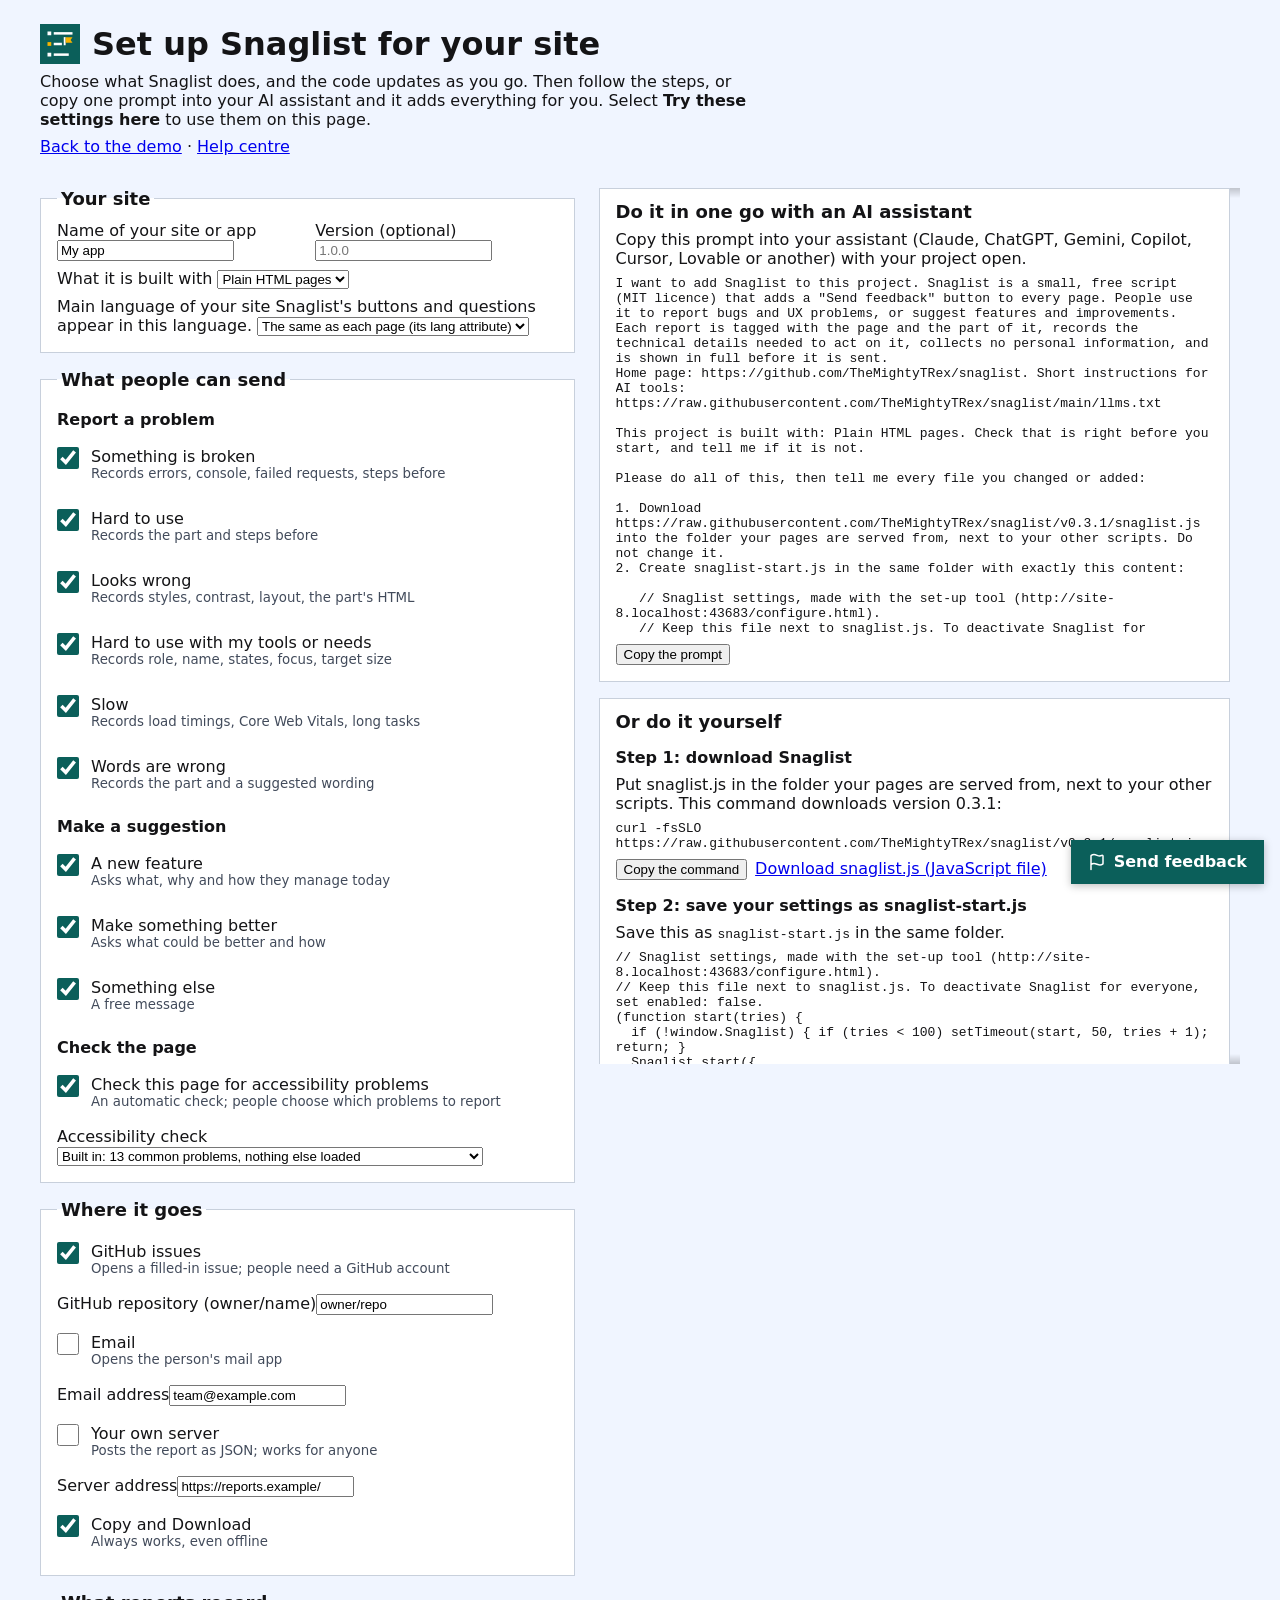
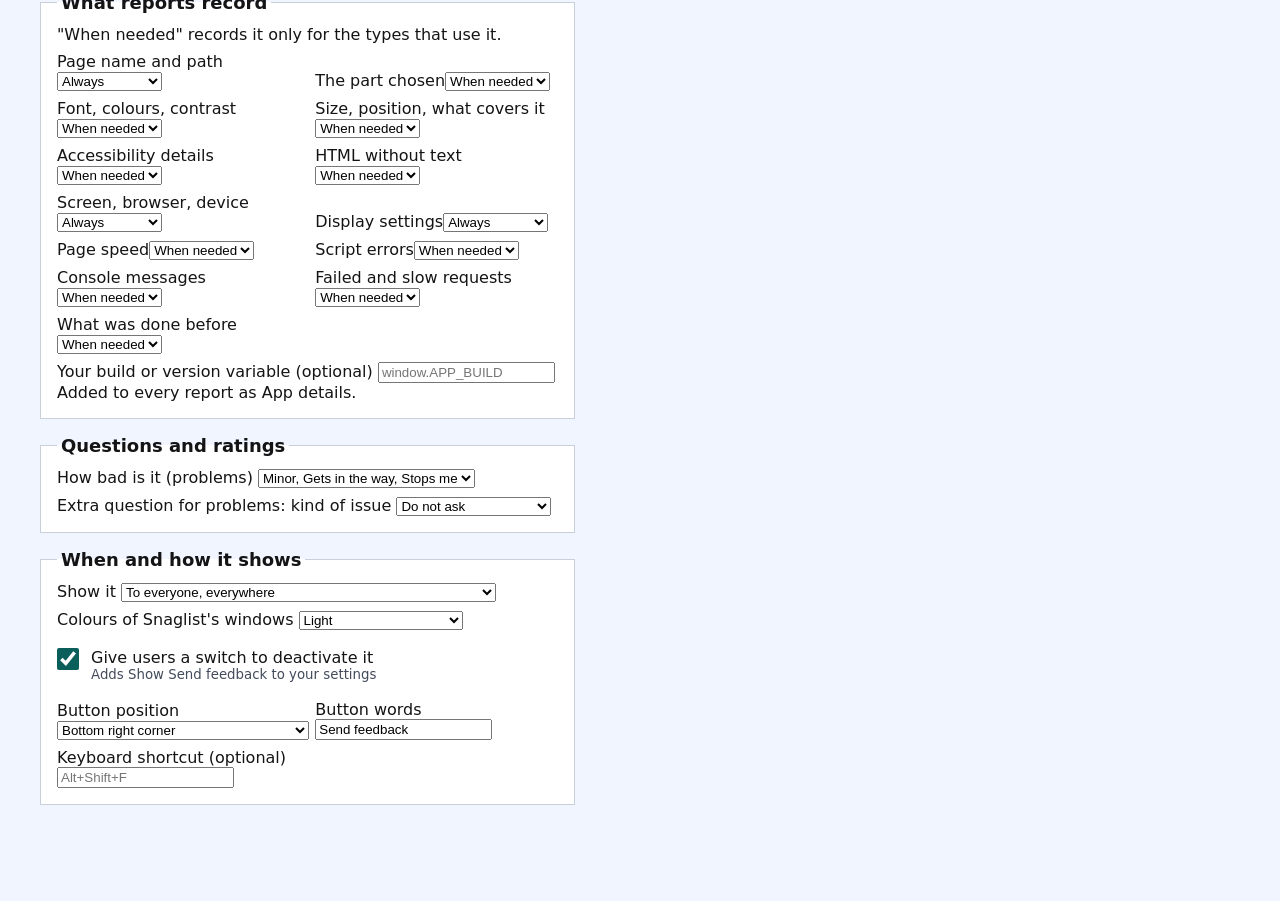
==== configure.html @ 5f6512cd "Security check: 13 fixes, each with a test, and the scanners in one script The first full security c" ====
<!doctype html>
<html lang="en-GB" data-theme="light">
<head>
<meta charset="utf-8">
<meta name="viewport" content="width=device-width, initial-scale=1">
<link rel="icon" href="favicon.svg" type="image/svg+xml">
<title>Snaglist: set-up tool</title>
<meta name="description" content="Choose what Snaglist does on your site, then copy the code, where to put it, or one prompt for your AI assistant.">
<link rel="stylesheet" href="https://themightytrex.github.io/design-system/tokens.css">
<link rel="stylesheet" href="https://themightytrex.github.io/design-system/components.css">
<style>
  .field-error[hidden] { display: none; }
  /* Scroll bars as in the design system: thin, square, visible whenever there is more to scroll. */
  :root { scrollbar-color: var(--color-scrollbar, var(--color-border, #7d879a)) transparent; }
  :where(*) { scrollbar-width: thin; }
  @supports not (scrollbar-color: auto) {
    ::-webkit-scrollbar { width: 10px; height: 10px; }
    ::-webkit-scrollbar-track { background: transparent; }
    ::-webkit-scrollbar-thumb { border: 2px solid transparent; border-radius: 0; background: var(--color-border, #7d879a) padding-box; }
  }
  .scroll-hint { scrollbar-gutter: stable;
    background: linear-gradient(var(--color-bg, #f0f5ff) 30%, transparent) center top / 100% 24px no-repeat local,
      linear-gradient(transparent, var(--color-bg, #f0f5ff) 70%) center bottom / 100% 24px no-repeat local,
      linear-gradient(rgb(0 0 0 / .2), transparent) center top / 100% 10px no-repeat scroll,
      linear-gradient(transparent, rgb(0 0 0 / .2)) center bottom / 100% 10px no-repeat scroll; }
  body { margin: 0; background: var(--color-bg, #f0f5ff); color: var(--color-text, #141416); font-family: var(--font, system-ui, sans-serif); }
  .wrap { max-width: 1200px; margin: 0 auto; padding: 24px 16px 96px; display: grid; gap: 24px; }
  .intro h1 { margin: 0 0 8px; }
  .intro p { margin: 0 0 8px; max-width: 72ch; }
  .cols { display: grid; gap: 24px; grid-template-columns: minmax(0, 5fr) minmax(0, 6fr); align-items: start; }
  @media (max-width: 960px) { .cols { grid-template-columns: minmax(0, 1fr); } }
  .choices { display: grid; gap: 16px; }
  .choices fieldset { border: 1px solid var(--color-divider, #c8d0dc); background: var(--color-surface, #fff); padding: 12px 16px 16px; margin: 0; display: grid; gap: 8px; }
  .choices legend { font-weight: 600; font-size: 1.125rem; padding: 0 4px; }
  .choices .sub { font-weight: 600; margin: 8px 0 0; }
  .check { display: flex; gap: 12px; align-items: flex-start; min-height: 44px; padding-top: 10px; }
  .check input { width: 22px; height: 22px; margin: 0; flex: none; accent-color: var(--color-accent, #0b5f5a); }
  .check span small { display: block; color: var(--color-text-muted, #424b5b); }
  .grid2 { display: grid; gap: 8px 16px; grid-template-columns: repeat(auto-fill, minmax(220px, 1fr)); align-items: end; }
  .output { position: sticky; top: 16px; display: grid; gap: 16px; max-height: calc(100vh - 32px); overflow: auto; padding-bottom: 8px; }
  .output section { border: 1px solid var(--color-divider, #c8d0dc); background: var(--color-surface, #fff); padding: 12px 16px 16px; display: grid; gap: 8px; }
  .output h2 { margin: 0; font-size: 1.125rem; }
  .output p { margin: 0; }
  .output pre { margin: 0; white-space: pre-wrap; overflow-wrap: anywhere; max-height: 360px; overflow: auto; font-size: .8125rem; }
  .row-actions { display: flex; flex-wrap: wrap; gap: 8px; }
</style>
</head>
<body>
<div class="wrap">
  <header class="intro">
    <h1 style="display:flex;align-items:center;gap:12px"><img src="docs/images/logo.svg" alt="" width="40" height="40">Set up Snaglist for your site</h1>
    <p>Choose what Snaglist does, and the code updates as you go. Then follow the steps, or copy one prompt into your
      AI assistant and it adds everything for you. Select <strong>Try these settings here</strong> to use them on this page.</p>
    <p><a href="index.html">Back to the demo</a> · <a href="https://github.com/TheMightyTRex/snaglist/blob/main/docs/README.md">Help centre</a></p>
  </header>

  <main class="cols" id="main">
    <form class="choices" id="choices" onsubmit="event.preventDefault()">
      <fieldset>
        <legend>Your site</legend>
        <div class="grid2">
          <div class="field"><label for="c-app">Name of your site or app</label><input class="input" id="c-app" value="My app"></div>
          <div class="field"><label for="c-version">Version (optional)</label><input class="input" id="c-version" placeholder="1.0.0"></div>
        </div>
        <div class="field"><label for="c-platform">What it is built with</label>
          <select class="select" id="c-platform">
            <option value="html">Plain HTML pages</option>
            <option value="wordpress">WordPress</option>
            <option value="react">React with Vite</option>
            <option value="next">Next.js</option>
            <option value="vue">Vue with Vite</option>
            <option value="svelte">SvelteKit</option>
            <option value="astro">Astro</option>
            <option value="other">Something else</option>
          </select></div>
        <div class="field"><label for="c-lang">Main language of your site</label>
          <span class="hint" id="c-lang-hint">Snaglist's buttons and questions appear in this language.</span>
          <select class="select" id="c-lang" aria-describedby="c-lang-hint">
            <option value="auto">The same as each page (its lang attribute)</option>
            <option value="en-GB">English (UK)</option>
            <option value="en-US">English (US)</option>
            <option value="es">Spanish</option>
            <option value="fr">French</option>
            <option value="de">German</option>
            <option value="it">Italian</option>
            <option value="pt">Portuguese</option>
            <option value="nl">Dutch</option>
            <option value="pl">Polish</option>
            <option value="sv">Swedish</option>
            <option value="ar">Arabic</option>
            <option value="hi">Hindi</option>
            <option value="ja">Japanese</option>
            <option value="zh">Chinese</option>
            <option value="other">Another language</option>
          </select></div>
        <div class="field" id="c-lang-other-field" hidden><label for="c-lang-other">Language code, for example "cy" for Welsh</label><input class="input" id="c-lang-other" aria-describedby="c-lang-other-error"><span class="field-error" id="c-lang-other-error" hidden>Not a language code: use letters and hyphens only, such as cy or pt-BR. It is left out until it is right.</span></div>
      </fieldset>

      <fieldset id="c-types">
        <legend>What people can send</legend>
        <p class="sub">Report a problem</p>
        <label class="check"><input type="checkbox" value="bug" checked><span>Something is broken <small>Records errors, console, failed requests, steps before</small></span></label>
        <label class="check"><input type="checkbox" value="ux" checked><span>Hard to use <small>Records the part and steps before</small></span></label>
        <label class="check"><input type="checkbox" value="visual" checked><span>Looks wrong <small>Records styles, contrast, layout, the part's HTML</small></span></label>
        <label class="check"><input type="checkbox" value="accessibility" checked><span>Hard to use with my tools or needs <small>Records role, name, states, focus, target size</small></span></label>
        <label class="check"><input type="checkbox" value="performance" checked><span>Slow <small>Records load timings, Core Web Vitals, long tasks</small></span></label>
        <label class="check"><input type="checkbox" value="content" checked><span>Words are wrong <small>Records the part and a suggested wording</small></span></label>
        <p class="sub">Make a suggestion</p>
        <label class="check"><input type="checkbox" value="feature" checked><span>A new feature <small>Asks what, why and how they manage today</small></span></label>
        <label class="check"><input type="checkbox" value="idea" checked><span>Make something better <small>Asks what could be better and how</small></span></label>
        <label class="check"><input type="checkbox" value="other" checked><span>Something else <small>A free message</small></span></label>
        <p class="sub">Check the page</p>
        <label class="check"><input type="checkbox" value="check" checked><span>Check this page for accessibility problems <small>An automatic check; people choose which problems to report</small></span></label>
        <div class="field"><label for="c-engine">Accessibility check</label>
          <select class="select" id="c-engine"><option value="built-in">Built in: 13 common problems, nothing else loaded</option><option value="axe">axe-core: about 90 rules, loaded from jsDelivr when someone runs it</option></select></div>
      </fieldset>

      <fieldset>
        <legend>Where it goes</legend>
        <label class="check"><input type="checkbox" id="c-gh" checked><span>GitHub issues <small>Opens a filled-in issue; people need a GitHub account</small></span></label>
        <div class="field"><label for="c-repo">GitHub repository (owner/name)</label><input class="input" id="c-repo" value="owner/repo" aria-describedby="c-repo-error"><span class="field-error" id="c-repo-error" hidden>Not a repository name: use owner/name, with letters, numbers, dots, hyphens and underscores only. It is left out until it is right.</span></div>
        <label class="check"><input type="checkbox" id="c-mail"><span>Email <small>Opens the person's mail app</small></span></label>
        <div class="field"><label for="c-to">Email address</label><input class="input" id="c-to" type="email" value="team@example.com"></div>
        <label class="check"><input type="checkbox" id="c-ep"><span>Your own server <small>Posts the report as JSON; works for anyone</small></span></label>
        <div class="field"><label for="c-url">Server address</label><input class="input" id="c-url" value="https://reports.example/"></div>
        <label class="check"><input type="checkbox" id="c-copy" checked><span>Copy and Download <small>Always works, even offline</small></span></label>
      </fieldset>

      <fieldset id="c-collect">
        <legend>What reports record</legend>
        <p class="muted small" style="margin:0">"When needed" records it only for the types that use it.</p>
        <div class="grid2" id="c-collect-grid"></div>
        <div class="field"><label for="c-context">Your build or version variable (optional)</label>
          <input class="input" id="c-context" placeholder="window.APP_BUILD" aria-describedby="c-context-hint c-context-error"><span class="hint" id="c-context-hint">Added to every report as App details.</span><span class="field-error" id="c-context-error" hidden>Use the name of a value only, such as window.APP_BUILD: letters, numbers and dots. It is left out until it is right.</span></div>
      </fieldset>

      <fieldset>
        <legend>Questions and ratings</legend>
        <div class="field"><label for="c-sev">How bad is it (problems)</label>
          <select class="select" id="c-sev"><option value="three">Minor, Gets in the way, Stops me</option><option value="nielsen">Nielsen 1 to 4</option></select></div>
        <div class="field"><label for="c-cat">Extra question for problems: kind of issue</label>
          <select class="select" id="c-cat"><option value="">Do not ask</option><option value="ux">Everyday UX</option><option value="heuristics">Nielsen's 10 heuristics</option><option value="wcag">WCAG principles</option></select></div>
      </fieldset>

      <fieldset>
        <legend>When and how it shows</legend>
        <div class="field"><label for="c-when">Show it</label>
          <select class="select" id="c-when">
            <option value="always">To everyone, everywhere</option>
            <option value="test">Only on test sites (address starts with staging., test. or dev.)</option>
            <option value="local">Only on my own computer (localhost)</option>
          </select></div>
        <div class="field"><label for="c-theme">Colours of Snaglist's windows</label>
          <select class="select" id="c-theme"><option value="light">Light</option><option value="dark">Dark</option><option value="auto">The same as the device</option></select></div>
        <label class="check"><input type="checkbox" id="c-switch" checked><span>Give users a switch to deactivate it <small>Adds Show Send feedback to your settings</small></span></label>
        <div class="grid2">
          <div class="field"><label for="c-pos">Button position</label>
            <select class="select" id="c-pos"><option value="bottom-right">Bottom right corner</option><option value="bottom-left">Bottom left corner</option><option value="none">No button: I open it from my own menu</option></select></div>
          <div class="field"><label for="c-label">Button words</label><input class="input" id="c-label" value="Send feedback"></div>
          <div class="field"><label for="c-key">Keyboard shortcut (optional)</label><input class="input" id="c-key" placeholder="Alt+Shift+F"></div>
        </div>
      </fieldset>
    </form>

    <div class="output scroll-hint" role="region" aria-label="Your code and prompt" tabindex="0">
      <section>
        <h2>Do it in one go with an AI assistant</h2>
        <p>Copy this prompt into your assistant (Claude, ChatGPT, Gemini, Copilot, Cursor, Lovable or another) with your project open.</p>
        <pre class="code-block" id="o-prompt" tabindex="0"></pre>
        <div class="row-actions"><button class="btn btn--primary" type="button" data-copy="o-prompt">Copy the prompt</button></div>
      </section>
      <section>
        <h2>Or do it yourself</h2>
        <h3 style="margin:8px 0 0;font-size:1rem">Step 1: download Snaglist</h3>
        <p id="o-where-file"></p>
        <pre class="code-block" id="o-curl" tabindex="0"></pre>
        <div class="row-actions"><button class="btn" type="button" data-copy="o-curl">Copy the command</button>
          <a class="btn" href="snaglist.js" download>Download snaglist.js (JavaScript file)</a></div>
        <h3 style="margin:8px 0 0;font-size:1rem">Step 2: save your settings as snaglist-start.js</h3>
        <p>Save this as <code>snaglist-start.js</code> in the same folder.</p>
        <pre class="code-block" id="o-start" tabindex="0"></pre>
        <div class="row-actions"><button class="btn" type="button" data-copy="o-start">Copy the settings file</button>
          <button class="btn" type="button" id="o-save">Download snaglist-start.js (JavaScript file)</button></div>
        <h3 style="margin:8px 0 0;font-size:1rem">Step 3: load both on every page</h3>
        <p id="o-where-tag"></p>
        <pre class="code-block" id="o-tag" tabindex="0"></pre>
        <div class="row-actions"><button class="btn" type="button" data-copy="o-tag">Copy the code</button></div>
        <div id="o-switch-wrap">
          <h3 style="margin:8px 0 0;font-size:1rem">Step 4: add the switch for your users</h3>
          <p>Put this on your settings page, next to your display or accessibility settings.</p>
          <pre class="code-block" id="o-switch" tabindex="0"></pre>
          <div class="row-actions"><button class="btn" type="button" data-copy="o-switch">Copy the switch</button></div>
        </div>
        <div id="o-labels-wrap">
          <h3 style="margin:8px 0 0;font-size:1rem" id="o-labels-h">Step 5: make the GitHub labels</h3>
          <p>Run these once with the GitHub command-line tool, so GitHub can label each report.</p>
          <pre class="code-block" id="o-labels" tabindex="0"></pre>
          <div class="row-actions"><button class="btn" type="button" data-copy="o-labels">Copy the commands</button></div>
        </div>
        <p id="o-lang-note" hidden>Snaglist's own words are in English. To show them in your site's language, read
          <a href="https://github.com/TheMightyTRex/snaglist/blob/main/docs/topics/show-snaglist-in-your-language.md">Show Snaglist in your language</a>,
          or use the prompt, which asks your AI assistant to translate them.</p>
        <p>Finally, mark anything that shows personal details, such as a signed-in name, with <code>data-snag-private</code>,
          and name your main parts with <code>data-component</code>.</p>
      </section>
      <section>
        <h2>Try and share</h2>
        <div class="row-actions">
          <button class="btn btn--primary" type="button" id="o-try">Try these settings here</button>
          <button class="btn" type="button" id="o-share">Copy a link to these settings</button>
        </div>
        <p class="muted small" id="o-status" role="status"></p>
      </section>
    </div>
  </main>
</div>

<script src="snaglist.js"></script>
<script>
  const $ = (id) => document.getElementById(id);
  const VERSION = Snaglist.version;
  const PARTS = [["page", "Page name and path", "true"], ["element", "The part chosen", "auto"], ["styles", "Font, colours, contrast", "auto"],
    ["layout", "Size, position, what covers it", "auto"], ["a11y", "Accessibility details", "auto"], ["html", "HTML without text", "auto"],
    ["environment", "Screen, browser, device", "true"], ["display", "Display settings", "true"], ["performance", "Page speed", "auto"],
    ["errors", "Script errors", "auto"], ["console", "Console messages", "auto"], ["network", "Failed and slow requests", "auto"],
    ["trail", "What was done before", "auto"]];
  for (const [key, text, value] of PARTS) {
    const select = document.createElement("select");
    select.className = "select"; select.id = `c-p-${key}`; select.dataset.part = key;
    for (const [v, l] of [["true", "Always"], ["auto", "When needed"], ["false", "Never"]]) select.add(new Option(l, v, false, v === value));
    const field = document.createElement("div"); field.className = "field";
    const label = document.createElement("label"); label.htmlFor = select.id; label.textContent = text;
    field.append(label, select); $("c-collect-grid").append(field);
  }

  // Where the two files and the script tags go, for each kind of site.
  const PLATFORMS = {
    html: { folder: "the folder your pages are served from, next to your other scripts", src: "/", file: "every page, or the shared footer or template, immediately before </body>" },
    wordpress: { folder: "your theme's folder, as wp-content/themes/<your theme>/snaglist/ (use a child theme so updates keep it)", src: "", file: "your theme's functions.php (this code loads both files on every page)" },
    react: { folder: "public/", src: "/", file: "index.html, immediately before </body>" },
    next: { folder: "public/", src: "/", file: "app/layout.tsx (or pages/_document.tsx), inside <body>" },
    vue: { folder: "public/", src: "/", file: "index.html, immediately before </body>" },
    svelte: { folder: "static/", src: "/", file: "src/app.html, immediately before </body>" },
    astro: { folder: "public/", src: "/", file: "your shared layout (for example src/layouts/Layout.astro), immediately before </body>" },
    other: { folder: "the folder your site serves static files from", src: "/", file: "the layout every page shares, immediately before </body>" },
  };

  // A shared link fills these fields, so each value is checked before it goes into code, commands or the prompt.
  const VALID = {
    "c-repo": /^[A-Za-z0-9_.-]{1,100}\/[A-Za-z0-9_.-]{1,100}$/,
    // eslint-disable-next-line security/detect-unsafe-regex -- each repeat starts with a dot, so no backtracking
    "c-context": /^[A-Za-z_$][\w$]{0,60}(\.[A-Za-z_$][\w$]{0,60}){0,5}$/,
    // eslint-disable-next-line security/detect-unsafe-regex -- each repeat starts with a hyphen, so no backtracking
    "c-lang-other": /^[A-Za-z]{2,3}(-[A-Za-z0-9]{2,8}){0,3}$/,
  };
  const valid = (id) => { const v = $(id).value.trim(); return !v || VALID[id].test(v); };
  const checked = (id) => (valid(id) ? $(id).value.trim() : "");

  function read() {
    const collect = {};
    for (const s of document.querySelectorAll("[data-part]")) if (s.value !== PARTS.find(([k]) => k === s.dataset.part)[2]) collect[s.dataset.part] = s.value === "auto" ? "auto" : s.value === "true";
    return {
      app: $("c-app").value.trim() || "My app", version: $("c-version").value.trim(), platform: $("c-platform").value,
      types: [...document.querySelectorAll("#c-types input:checked")].map((b) => b.value),
      github: $("c-gh").checked ? checked("c-repo") : "", email: $("c-mail").checked ? $("c-to").value.trim() : "",
      endpoint: $("c-ep").checked ? $("c-url").value.trim() : "", copy: $("c-copy").checked,
      collect, context: checked("c-context"), severities: $("c-sev").value, categories: $("c-cat").value,
      language: $("c-lang").value === "other" ? (checked("c-lang-other") || "auto") : $("c-lang").value,
      languageName: $("c-lang").value === "other" ? `the language with the code "${checked("c-lang-other")}"` : $("c-lang").selectedOptions[0].text,
      engine: $("c-engine").value, theme: $("c-theme").value,
      when: $("c-when").value, userSwitch: $("c-switch").checked, launcher: $("c-pos").value, label: $("c-label").value.replace(/\s+/g, " ").trim().slice(0, 40), shortcut: $("c-key").value.trim(),
    };
  }

  const ALL_TYPES = ["bug", "ux", "visual", "accessibility", "performance", "content", "feature", "idea", "other", "check"];
  function settings(c) {
    const s = { app: c.app };
    if (c.version) s.version = c.version;
    if (c.language !== "auto") s.language = c.language;
    if (c.theme !== "light") s.theme = c.theme;
    if (c.engine === "axe" && c.types.includes("check")) s.check = { engine: "axe" };
    if (c.types.length && c.types.join() !== ALL_TYPES.join()) s.types = c.types;
    const send = {};
    if (c.github) send.github = { repo: c.github };
    if (c.email) send.email = { to: c.email };
    if (c.endpoint) send.endpoint = { url: c.endpoint };
    if (!c.copy) { send.copy = false; send.download = false; }
    s.send = send;
    if (Object.keys(c.collect).length) s.collect = c.collect;
    if (c.severities !== "three") s.severities = c.severities;
    if (c.categories) s.categories = c.categories;
    if (c.launcher === "none") s.launcher = false; else if (c.launcher !== "bottom-right") s.launcher = c.launcher;
    if (c.label && c.label !== "Send feedback") s.text = { launcher: c.label };
    if (c.shortcut) s.shortcut = c.shortcut;
    return s;
  }

  function startFile(c) {
    let body = JSON.stringify(settings(c), null, 2).replace(/\n/g, "\n  ");
    const extras = [];
    if (c.when === "test") extras.push(`enabled: /^(staging|test|dev)\\./.test(location.hostname),`);
    if (c.when === "local") extras.push(`enabled: ["localhost", "127.0.0.1"].includes(location.hostname),`);
    if (c.context) extras.push(`context: () => ({ build: String(${c.context}) }),`);
    if (extras.length) body = body.replace(/^\{\n/, `{\n    ${extras.join("\n    ")}\n`);
    return `// Snaglist settings, made with the set-up tool (${location.origin}${location.pathname}).
// Keep this file next to snaglist.js. To deactivate Snaglist for everyone, set enabled: false.
(function start(tries) {
  if (!window.Snaglist) { if (tries < 100) setTimeout(start, 50, tries + 1); return; }
  Snaglist.start(${body});
})(0);
`;
  }

  function tags(c) {
    const p = PLATFORMS[c.platform];
    if (c.platform === "wordpress") return `// In functions.php: loads Snaglist and your settings on every page.
add_action('wp_enqueue_scripts', function () {
  $dir = get_stylesheet_directory_uri() . '/snaglist/';
  wp_enqueue_script('snaglist', $dir . 'snaglist.js', [], '${VERSION}', true);
  wp_enqueue_script('snaglist-start', $dir . 'snaglist-start.js', ['snaglist'], '${VERSION}', true);
});`;
    if (c.platform === "next") return `// In app/layout.tsx: add the import at the top, and the two lines inside <body>.
import Script from "next/script";

<Script src="/snaglist.js" strategy="afterInteractive" />
<Script src="/snaglist-start.js" strategy="afterInteractive" />`;
    const inline = c.platform === "astro" ? " is:inline" : "";
    return `<script src="${p.src}snaglist.js" defer${inline}><\/script>\n<script src="${p.src}snaglist-start.js" defer${inline}><\/script>`;
  }

  function switchCode() {
    return `<!-- The switch: a real switch, so screen readers say on or off -->
<button type="button" role="switch" aria-checked="true" id="snag-switch" aria-describedby="snag-switch-hint">Show Send feedback</button>
<p id="snag-switch-hint">A button for sending feedback or reporting a problem on any page. Reports never include your personal details.</p>
<script>
  const snagSwitch = document.getElementById("snag-switch");
  snagSwitch.setAttribute("aria-checked", String(window.Snaglist ? Snaglist.isUserEnabled() : true));
  snagSwitch.addEventListener("click", () => {
    const on = snagSwitch.getAttribute("aria-checked") !== "true";
    snagSwitch.setAttribute("aria-checked", String(on));
    Snaglist.setUserEnabled(on); // remembered in this browser; on again restarts it with your settings
  });
<\/script>`;
  }

  function labelCommands(c) {
    const repo = c.github || "owner/repo";
    const names = ["feedback", "problem", "suggestion", ...(c.types.includes("check") ? ["accessibility"] : []), ...c.types.map((x) => `type: ${x}`),
      ...(c.types.some((x) => !["feature", "idea", "other"].includes(x)) ? (c.severities === "nielsen" ? ["1", "2", "3", "4"] : ["minor", "in-the-way", "stops-me"]).map((x) => `severity: ${x}`) : []),
      ...(c.types.some((x) => ["feature", "idea"].includes(x)) ? ["nice", "often", "need"].map((x) => `importance: ${x}`) : [])];
    return names.map((n) => `gh label create "${n}" --repo "${repo}" --force`).join("\n");
  }

  function prompt(c) {
    const p = PLATFORMS[c.platform];
    const platformName = $("c-platform").selectedOptions[0].text;
    const steps = [
      `I want to add Snaglist to this project. Snaglist is a small, free script (MIT licence) that adds a ${JSON.stringify(c.label || "Send feedback")} button to every page. People use it to report bugs and UX problems, or suggest features and improvements. Each report is tagged with the page and the part of it, records the technical details needed to act on it, collects no personal information, and is shown in full before it is sent.`,
      `Home page: https://github.com/TheMightyTRex/snaglist. Short instructions for AI tools: https://raw.githubusercontent.com/TheMightyTRex/snaglist/main/llms.txt`,
      ``,
      `This project is built with: ${platformName}. Check that is right before you start, and tell me if it is not.`,
      ``,
      `Please do all of this, then tell me every file you changed or added:`,
      ``,
      `1. Download https://raw.githubusercontent.com/TheMightyTRex/snaglist/v${VERSION}/snaglist.js into ${p.folder}. Do not change it.`,
      `2. Create snaglist-start.js in the same folder with exactly this content:`,
      ``, startFile(c).trimEnd().split("\n").map((l) => `   ${l}`).join("\n"), ``,
      `3. Load both files on every page, snaglist.js first, in ${p.file}:`,
      ``, tags(c).split("\n").map((l) => `   ${l}`).join("\n"), ``,
      `   If this project has a Content Security Policy, allow these two files and add 'unsafe-inline' to style-src (Snaglist adds its styles in its own shadow root).`,
      `4. Add data-component="<name>" to the main parts of each page (header, menus, forms, cards, tables, dialogs), using each part's name from the code.`,
      `5. Add the attribute data-snag-private to every element that shows personal details: the signed-in user's name or email, messages, addresses, payment details.`,
    ];
    let n = 6;
    if (!/^(auto|en)/.test(c.language)) steps.push(`${n++}. Snaglist's interface is in English. Translate it into ${c.languageName}: open a page with Snaglist, run Snaglist.strings() in the browser console (or read the TEXT, TYPES, GROUPS, SEVERITIES, PARTS and RULES lists in snaglist.js) to get every key and its English text, translate each value into natural, plain ${c.languageName}, and add them to snaglist-start.js as text: { "key": "translation", ... }. Keep every key exactly as it is, keep any word in bold quotes the same as the matching button, and ask me to check the translation with a native speaker.`);
    if (c.userSwitch) steps.push(`${n++}. Add a user setting next to the app's other display or accessibility settings: a switch labelled "Show Send feedback", on by default, with the hint "A button for sending feedback or reporting a problem on any page. Reports never include your personal details." Deactivating it calls Snaglist.setUserEnabled(false); activating it calls Snaglist.setUserEnabled(true). If the app saves settings per account, save it there too and call Snaglist.setUserEnabled(savedValue) when the app loads. Build it with the app's own switch component if it has one.`);
    if (c.github) steps.push(`${n++}. If the GitHub command-line tool (gh) is available and signed in, make these labels; if not, list the commands for me to run:`, ``, labelCommands(c).split("\n").map((l) => `   ${l}`).join("\n"), ``);
    steps.push(`${n++}. Do not put any password, token or API key in the page. Snaglist does not need one.`,
      `${n++}. When you have finished, tell me how to try it: open a page, select ${JSON.stringify(c.label || "Send feedback")}, choose what to send, fill in the form and select "Review what is sent". Also tell me how to deactivate it for everyone (enabled: false in snaglist-start.js) and how to remove it (delete both files, the two script lines${c.userSwitch ? ", the user setting" : ""} and the data-snag-private attributes).`);
    return steps.join("\n");
  }

  function draw() {
    const c = read();
    const p = PLATFORMS[c.platform];
    $("o-prompt").textContent = prompt(c);
    $("o-where-file").textContent = `Put snaglist.js in ${p.folder}. This command downloads version ${VERSION}:`;
    $("o-curl").textContent = `curl -fsSLO https://raw.githubusercontent.com/TheMightyTRex/snaglist/v${VERSION}/snaglist.js`;
    $("o-start").textContent = startFile(c);
    $("o-where-tag").textContent = `Add this to ${p.file}:`;
    $("o-tag").textContent = tags(c);
    $("o-switch-wrap").hidden = !c.userSwitch;
    $("o-switch").textContent = switchCode();
    $("o-labels-wrap").hidden = !c.github;
    $("o-labels-h").textContent = `Step ${c.userSwitch ? 5 : 4}: make the GitHub labels`;
    $("o-labels").textContent = labelCommands(c);
    $("o-lang-note").hidden = /^(auto|en)/.test(c.language);
    for (const id of Object.keys(VALID)) {
      const ok = valid(id);
      $(id).toggleAttribute("aria-invalid", !ok);
      $(`${id}-error`).hidden = ok;
    }
    return c;
  }

  const say = (t) => { $("o-status").textContent = t; };
  document.addEventListener("click", async (e) => {
    const id = e.target.closest("[data-copy]")?.dataset.copy;
    if (!id) return;
    try { await navigator.clipboard.writeText($(id).textContent); say("Copied"); } catch { say("Copy did not work: select the text and copy it"); }
  });
  $("o-save").addEventListener("click", () => {
    const url = URL.createObjectURL(new Blob([$("o-start").textContent], { type: "text/javascript" }));
    const a = Object.assign(document.createElement("a"), { href: url, download: "snaglist-start.js" });
    document.body.append(a); a.click(); a.remove(); setTimeout(() => URL.revokeObjectURL(url), 1000);
  });
  $("o-try").addEventListener("click", () => {
    const s = settings(read());
    s.userToggle = false;
    if (!s.send.github && !s.send.email && !s.send.endpoint) s.send.copy = true;
    Snaglist.start(s);
    say(`Snaglist is running on this page with your settings: select ${s.text?.launcher || "Send feedback"}${s.launcher === false ? " (no button: press your shortcut, or reload to go back)" : ""}.`);
  });

  // Settings are kept in the address after #, so a link shares them.
  const FIELDS = ["c-app", "c-version", "c-platform", "c-lang", "c-lang-other", "c-engine", "c-theme", "c-gh", "c-repo", "c-mail", "c-to", "c-ep", "c-url", "c-copy", "c-context", "c-sev", "c-cat", "c-when", "c-switch", "c-pos", "c-label", "c-key"];
  function save() {
    const state = {};
    for (const id of FIELDS) { const el = $(id); state[id] = el.type === "checkbox" ? el.checked : el.value; }
    state.types = [...document.querySelectorAll("#c-types input:checked")].map((b) => b.value);
    state.parts = Object.fromEntries([...document.querySelectorAll("[data-part]")].map((s) => [s.dataset.part, s.value]));
    history.replaceState(null, "", `#${encodeURIComponent(JSON.stringify(state))}`);
  }
  function load() {
    try {
      const state = JSON.parse(decodeURIComponent(location.hash.slice(1)));
      for (const id of FIELDS) {
        if (!(id in state)) continue;
        const el = $(id);
        if (el.type === "checkbox") el.checked = !!state[id];
        else if (el.tagName !== "SELECT" || [...el.options].some((o) => o.value === state[id])) el.value = String(state[id]).slice(0, 200);
      }
      if (state.types) for (const b of document.querySelectorAll("#c-types input")) b.checked = state.types.includes(b.value);
      if (state.parts) for (const s of document.querySelectorAll("[data-part]")) if ([...s.options].some((o) => o.value === state.parts[s.dataset.part])) s.value = state.parts[s.dataset.part];
    } catch { /* no saved settings */ }
  }
  $("o-share").addEventListener("click", async () => {
    save();
    try { await navigator.clipboard.writeText(location.href); say("Link copied"); } catch { say("Copy the address from the address bar"); }
  });
  const langOther = () => { $("c-lang-other-field").hidden = $("c-lang").value !== "other"; };
  $("c-lang").addEventListener("change", langOther);
  $("choices").addEventListener("input", () => { draw(); save(); });
  $("choices").addEventListener("change", () => { draw(); save(); });
  if (location.hash.length > 1) load();
  langOther();
  draw();
  Snaglist.start({ app: "Snaglist set-up tool", send: { github: { repo: "TheMightyTRex/snaglist", labels: ["demo"] } } });
</script>
</body>
</html>
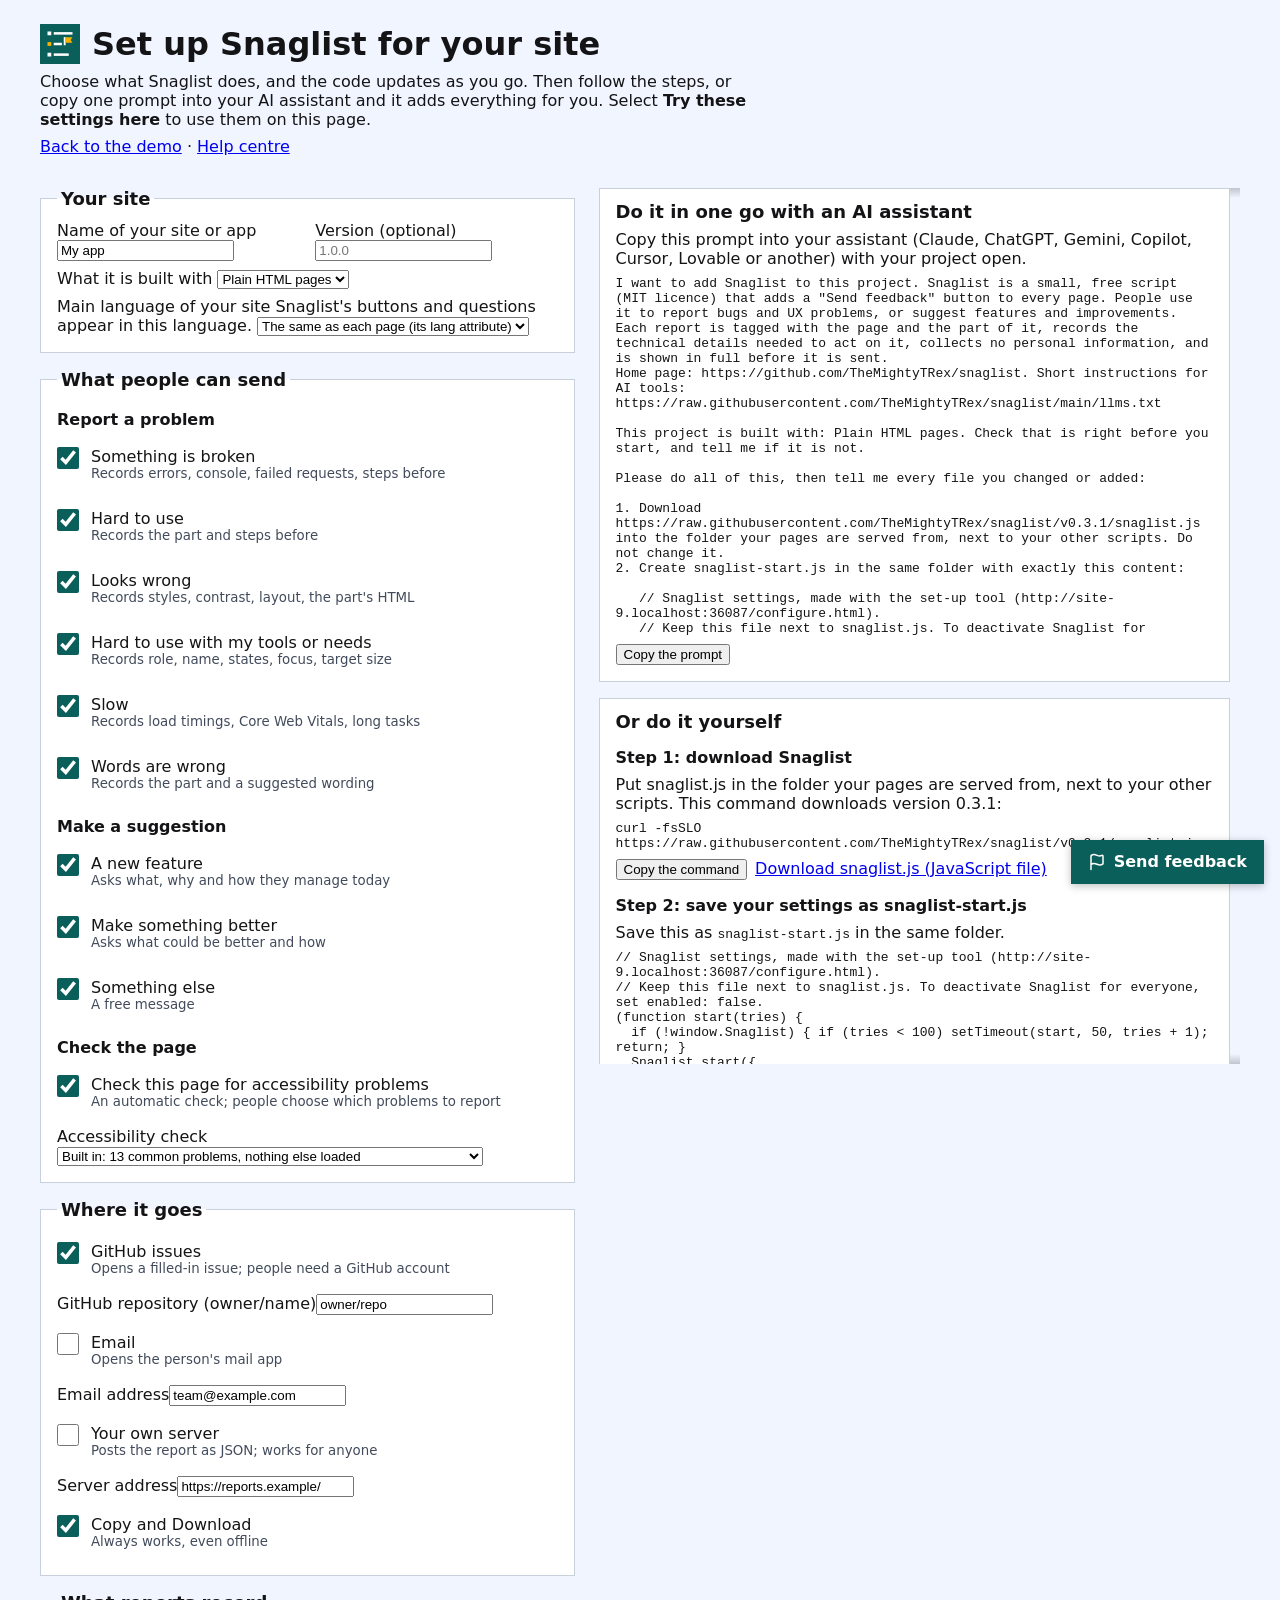
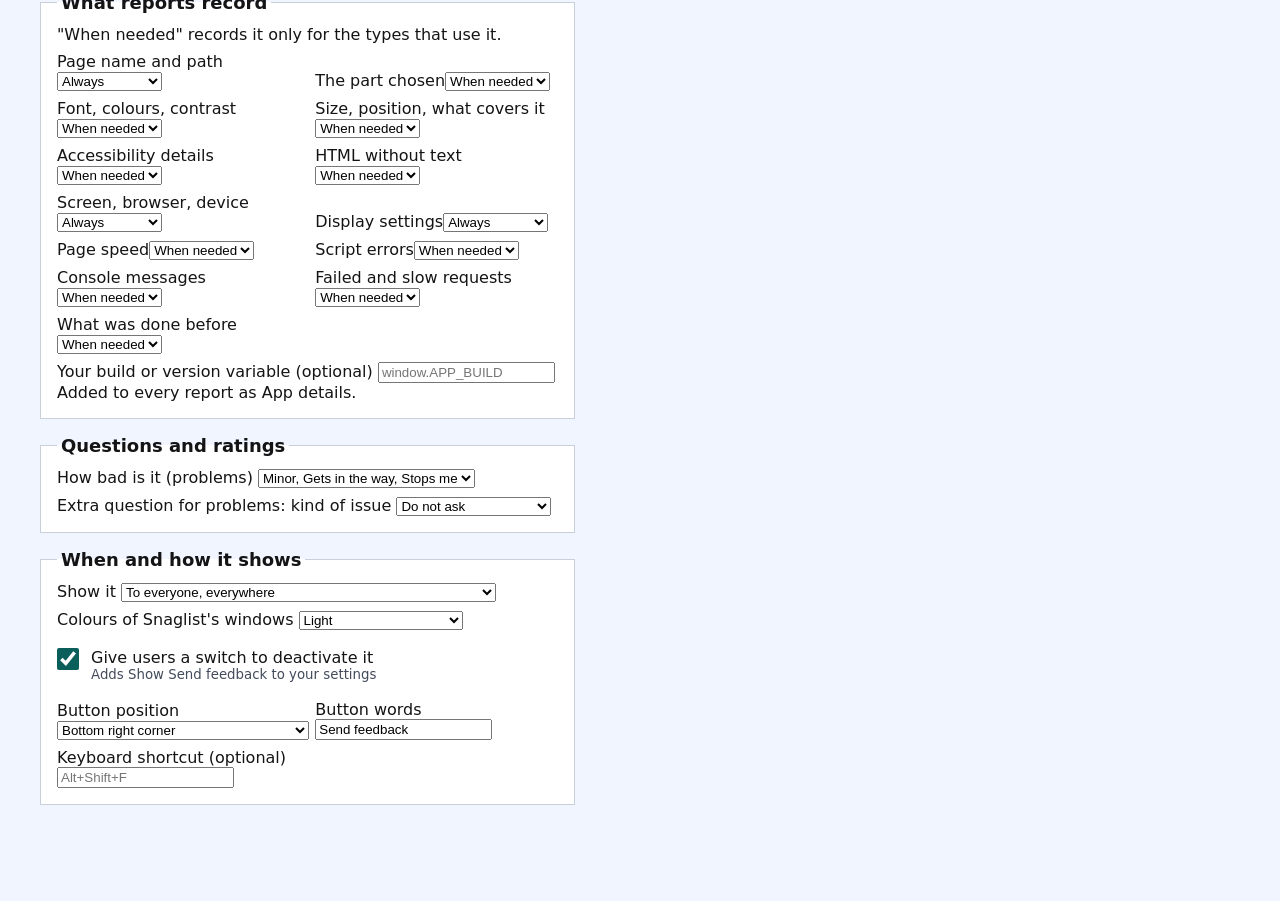
==== commit 4d60757e: "Works under a strict Content Security Policy: a constructed style sheet instead of a style element C" ====
--- a/configure.html
+++ b/configure.html
@@ -367,7 +367,7 @@
       ``, startFile(c).trimEnd().split("\n").map((l) => `   ${l}`).join("\n"), ``,
       `3. Load both files on every page, snaglist.js first, in ${p.file}:`,
       ``, tags(c).split("\n").map((l) => `   ${l}`).join("\n"), ``,
-      `   If this project has a Content Security Policy, allow these two files and add 'unsafe-inline' to style-src (Snaglist adds its styles in its own shadow root).`,
+      `   If this project has a Content Security Policy, it only needs to allow these two files from the same site: Snaglist needs no inline script and no inline styles.`,
       `4. Add data-component="<name>" to the main parts of each page (header, menus, forms, cards, tables, dialogs), using each part's name from the code.`,
       `5. Add the attribute data-snag-private to every element that shows personal details: the signed-in user's name or email, messages, addresses, payment details.`,
     ];
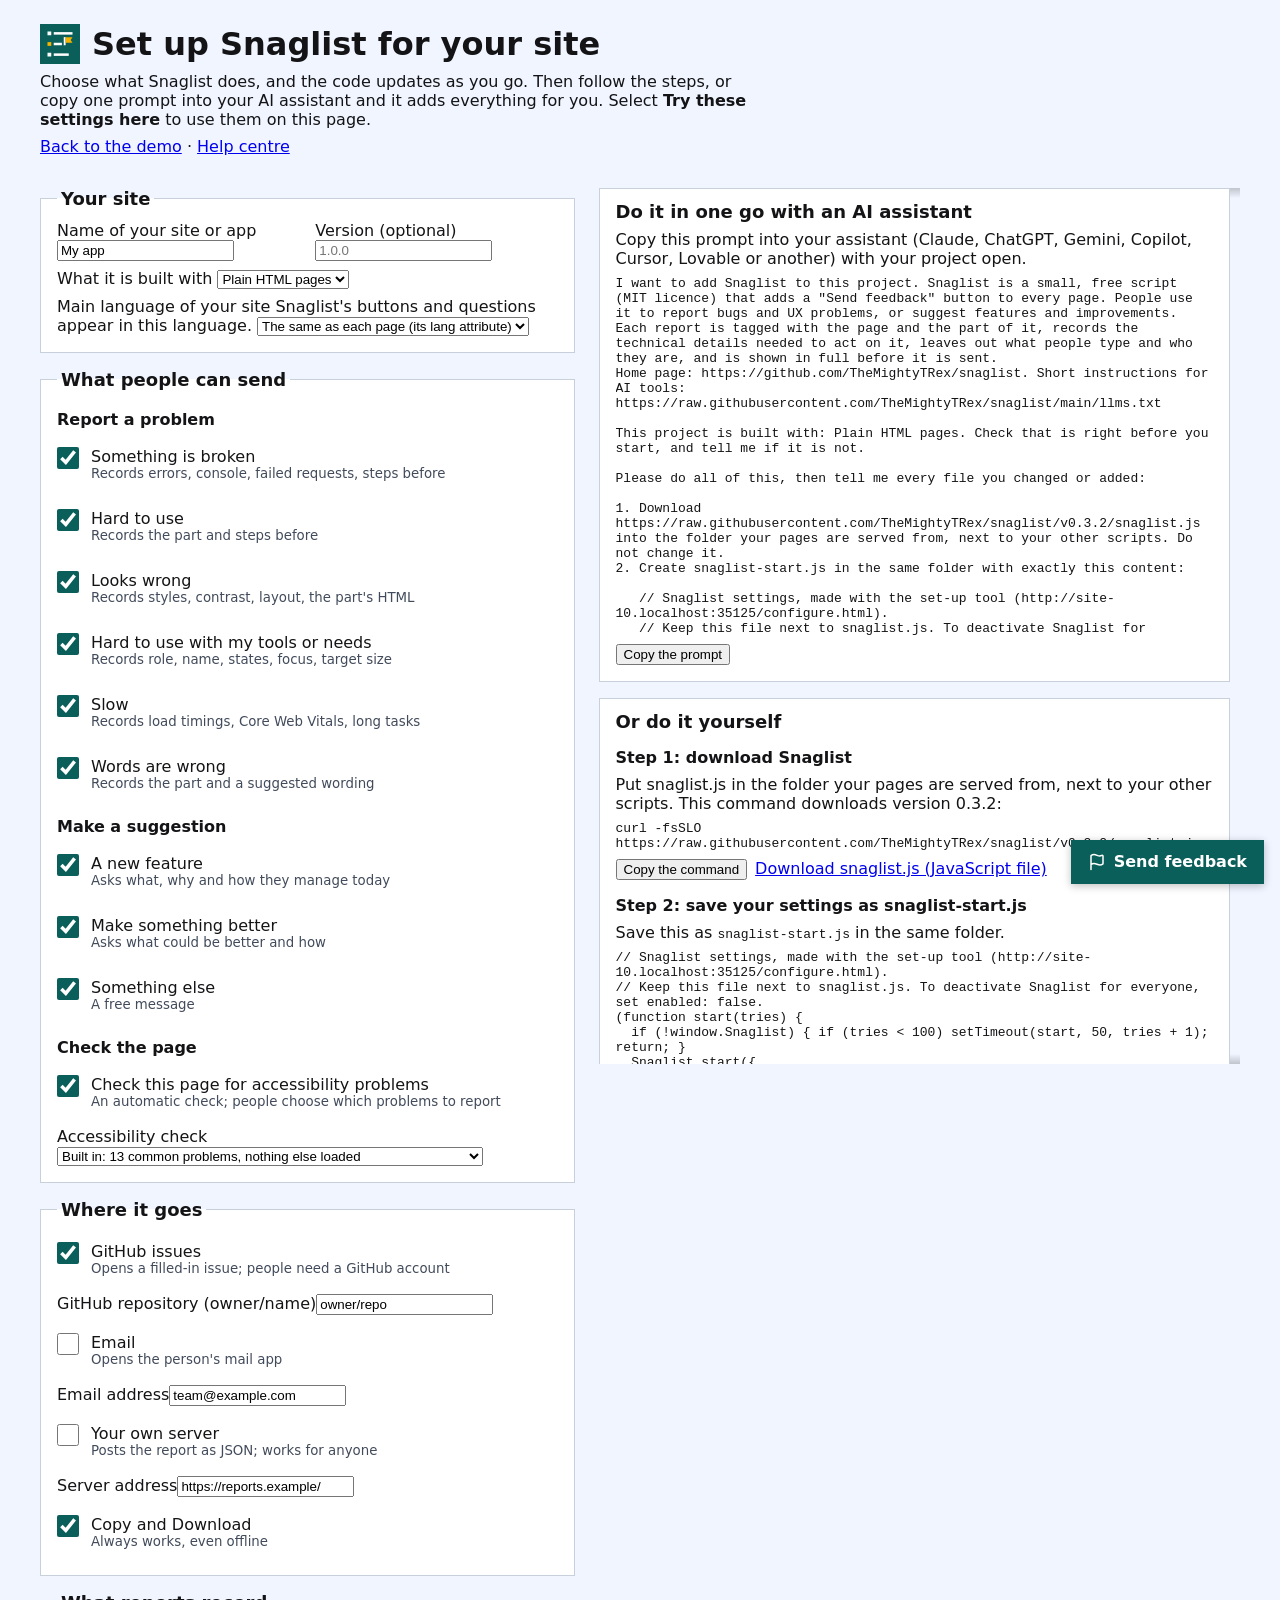
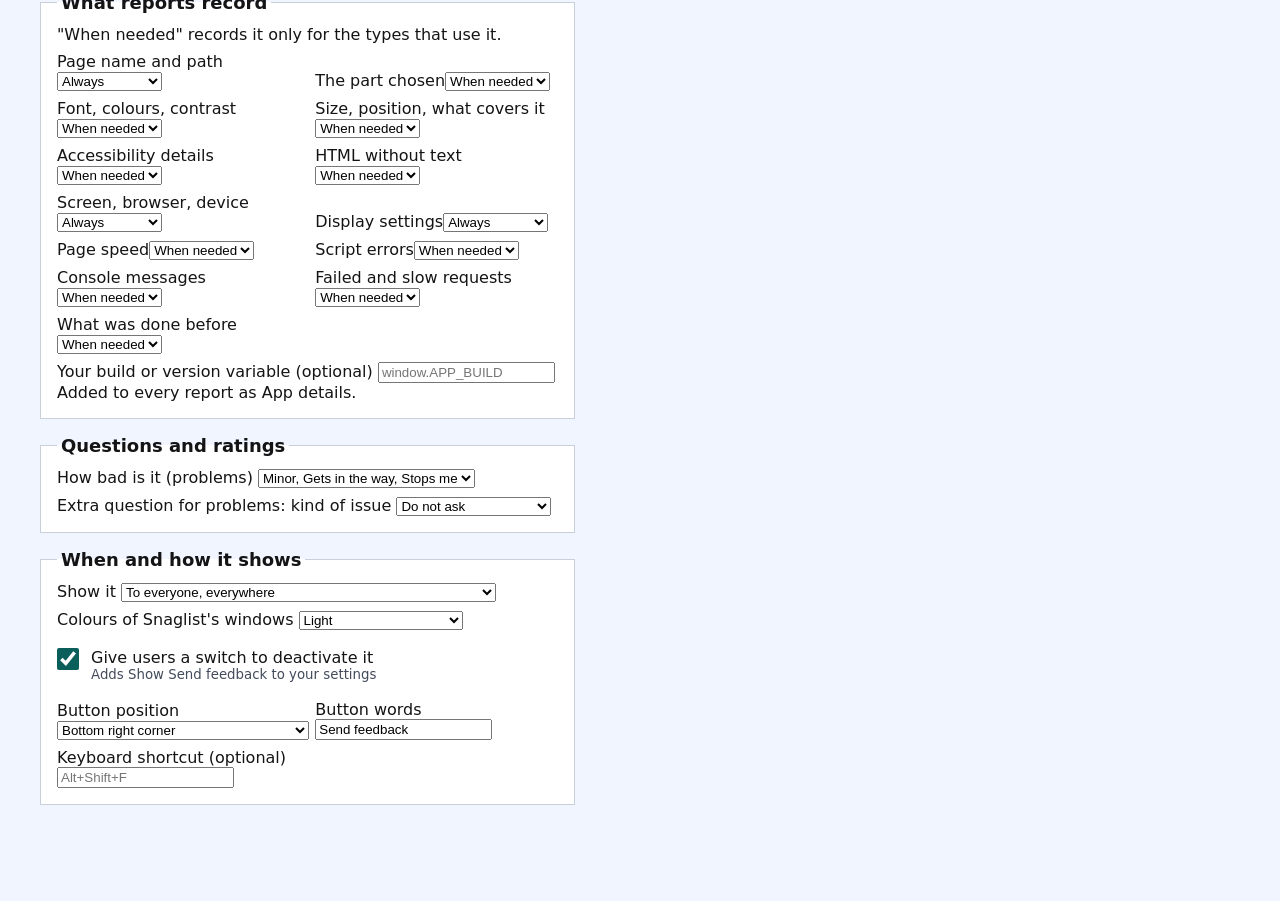
==== commit 7fc9993c: "0.3.2: the security check's fixes, tests in three browsers, private reporting - Version 0.3.2 in sna" ====
--- a/configure.html
+++ b/configure.html
@@ -355,7 +355,7 @@
     const p = PLATFORMS[c.platform];
     const platformName = $("c-platform").selectedOptions[0].text;
     const steps = [
-      `I want to add Snaglist to this project. Snaglist is a small, free script (MIT licence) that adds a ${JSON.stringify(c.label || "Send feedback")} button to every page. People use it to report bugs and UX problems, or suggest features and improvements. Each report is tagged with the page and the part of it, records the technical details needed to act on it, collects no personal information, and is shown in full before it is sent.`,
+      `I want to add Snaglist to this project. Snaglist is a small, free script (MIT licence) that adds a ${JSON.stringify(c.label || "Send feedback")} button to every page. People use it to report bugs and UX problems, or suggest features and improvements. Each report is tagged with the page and the part of it, records the technical details needed to act on it, leaves out what people type and who they are, and is shown in full before it is sent.`,
       `Home page: https://github.com/TheMightyTRex/snaglist. Short instructions for AI tools: https://raw.githubusercontent.com/TheMightyTRex/snaglist/main/llms.txt`,
       ``,
       `This project is built with: ${platformName}. Check that is right before you start, and tell me if it is not.`,
@@ -367,7 +367,7 @@
       ``, startFile(c).trimEnd().split("\n").map((l) => `   ${l}`).join("\n"), ``,
       `3. Load both files on every page, snaglist.js first, in ${p.file}:`,
       ``, tags(c).split("\n").map((l) => `   ${l}`).join("\n"), ``,
-      `   If this project has a Content Security Policy, it only needs to allow these two files from the same site: Snaglist needs no inline script and no inline styles.`,
+      `   If this project has a Content Security Policy, allow these two files and add 'unsafe-inline' to style-src (Snaglist adds its styles in its own shadow root).`,
       `4. Add data-component="<name>" to the main parts of each page (header, menus, forms, cards, tables, dialogs), using each part's name from the code.`,
       `5. Add the attribute data-snag-private to every element that shows personal details: the signed-in user's name or email, messages, addresses, payment details.`,
     ];
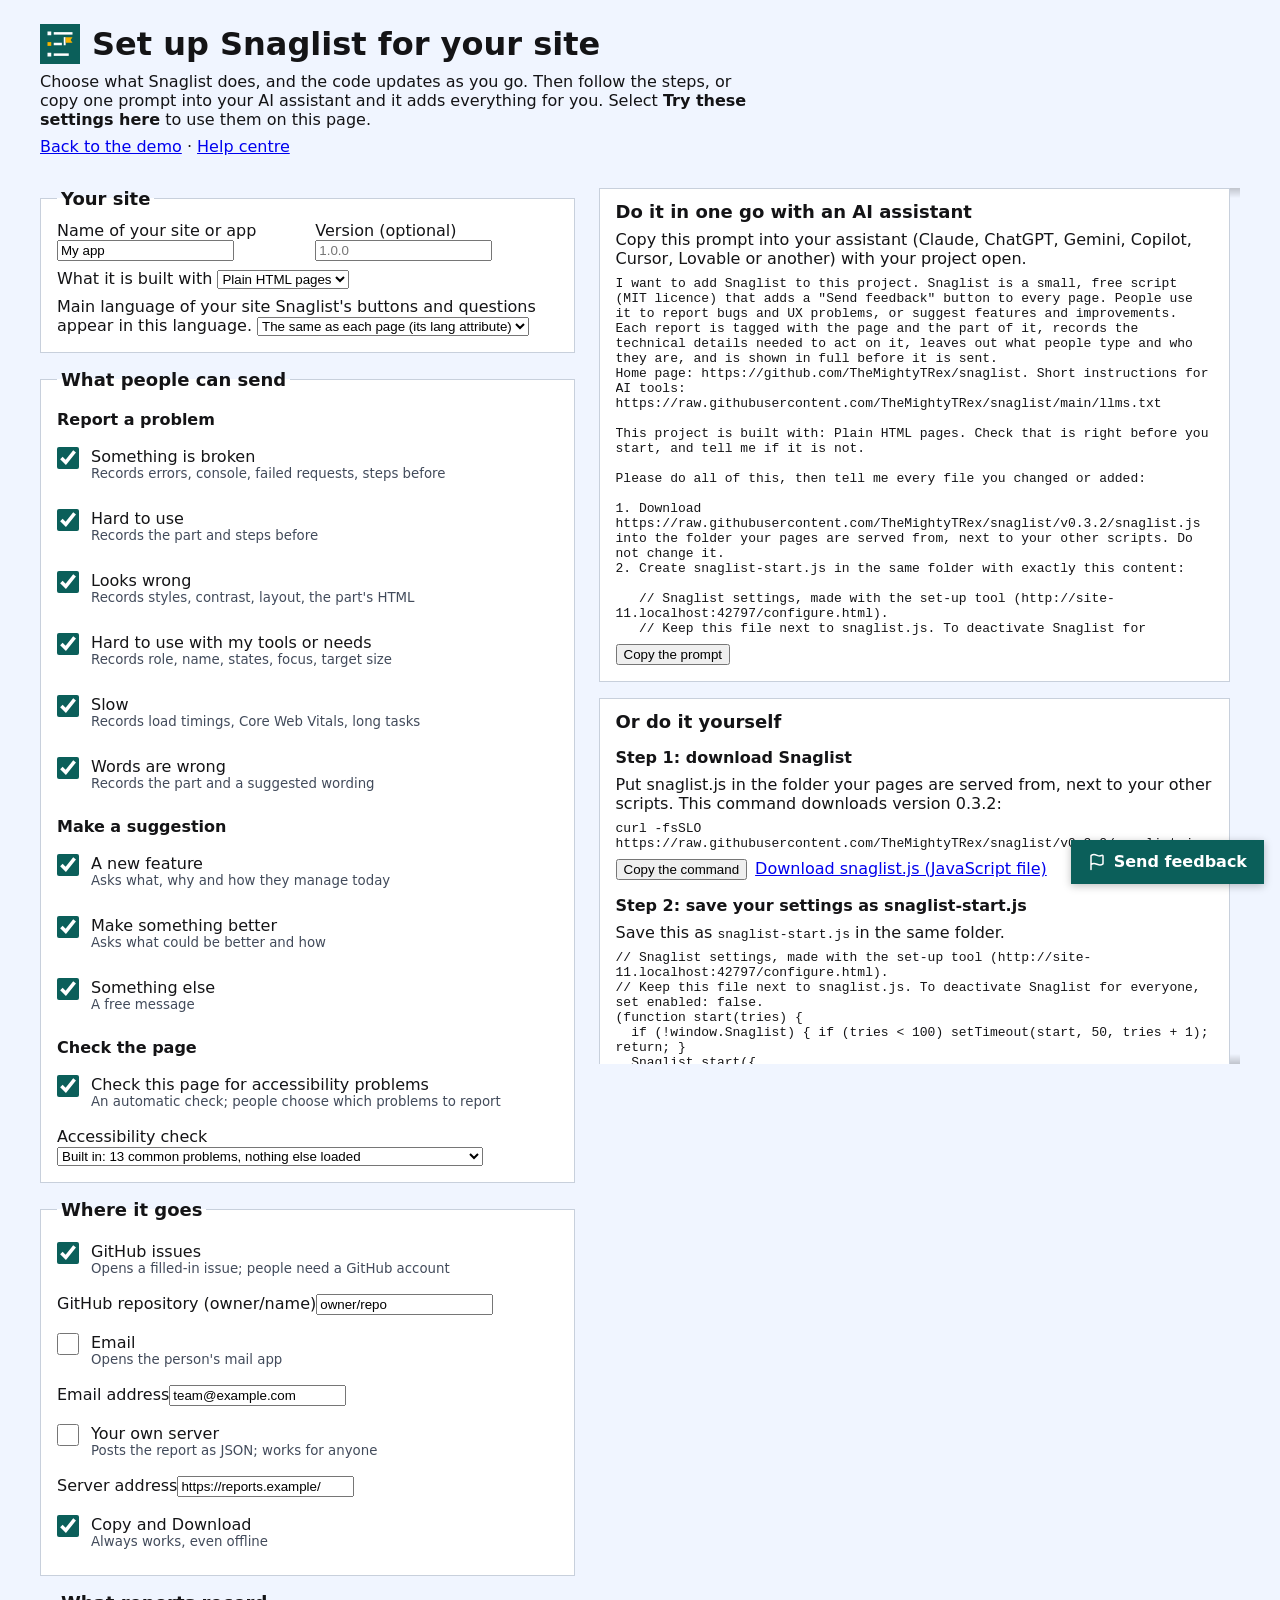
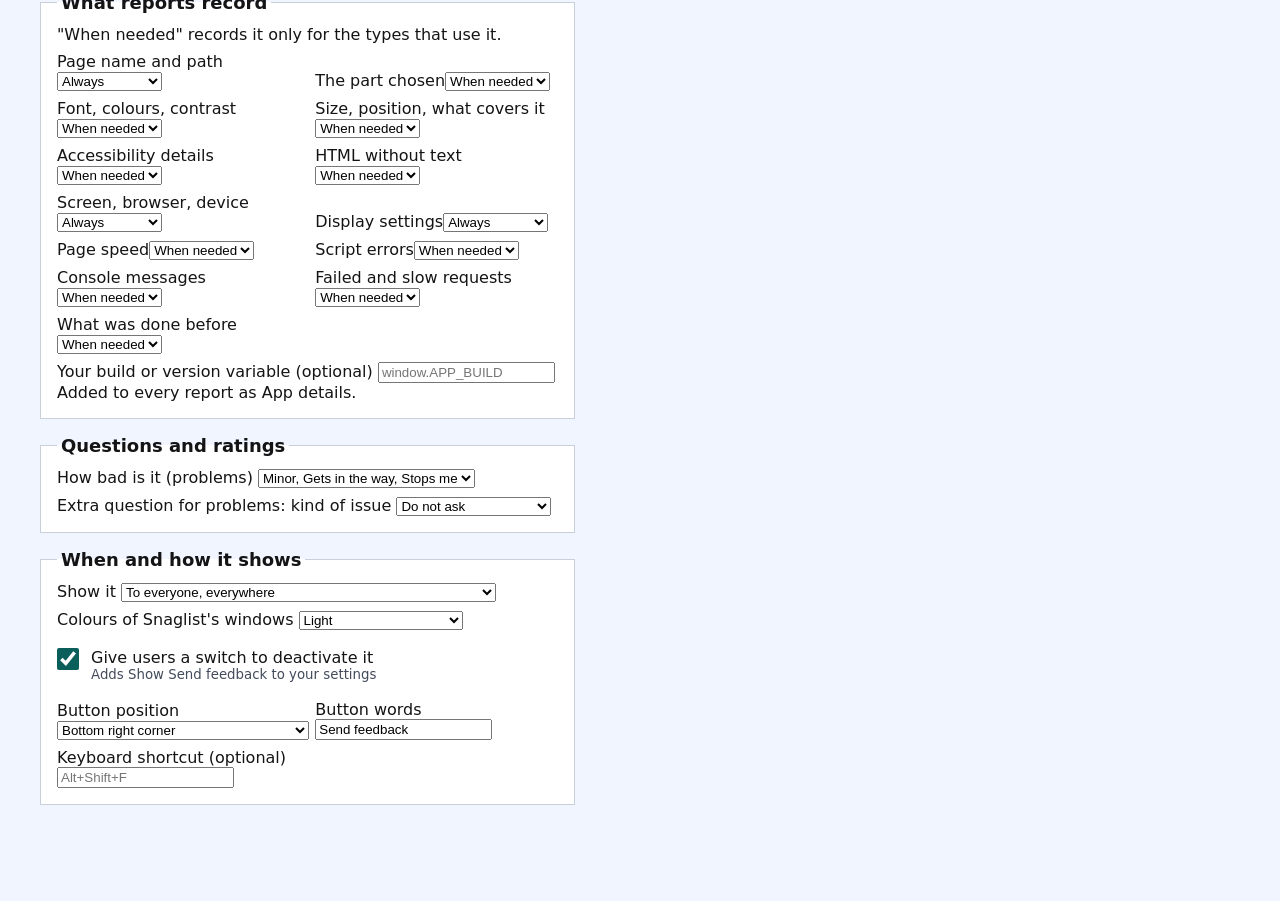
==== commit bf1f5a6d: "Help centre on the web, built by the design system's help centre builder The site and the help are p" ====
--- a/configure.html
+++ b/configure.html
@@ -51,7 +51,7 @@
     <h1 style="display:flex;align-items:center;gap:12px"><img src="docs/images/logo.svg" alt="" width="40" height="40">Set up Snaglist for your site</h1>
     <p>Choose what Snaglist does, and the code updates as you go. Then follow the steps, or copy one prompt into your
       AI assistant and it adds everything for you. Select <strong>Try these settings here</strong> to use them on this page.</p>
-    <p><a href="index.html">Back to the demo</a> · <a href="https://github.com/TheMightyTRex/snaglist/blob/main/docs/README.md">Help centre</a></p>
+    <p><a href="index.html">Back to the demo</a> · <a href="https://themightytrex.github.io/snaglist/help/index.html">Help centre</a></p>
   </header>
 
   <main class="cols" id="main">
@@ -198,7 +198,7 @@
           <div class="row-actions"><button class="btn" type="button" data-copy="o-labels">Copy the commands</button></div>
         </div>
         <p id="o-lang-note" hidden>Snaglist's own words are in English. To show them in your site's language, read
-          <a href="https://github.com/TheMightyTRex/snaglist/blob/main/docs/topics/show-snaglist-in-your-language.md">Show Snaglist in your language</a>,
+          <a href="https://themightytrex.github.io/snaglist/help/topics/show-snaglist-in-your-language.html">Show Snaglist in your language</a>,
           or use the prompt, which asks your AI assistant to translate them.</p>
         <p>Finally, mark anything that shows personal details, such as a signed-in name, with <code>data-snag-private</code>,
           and name your main parts with <code>data-component</code>.</p>
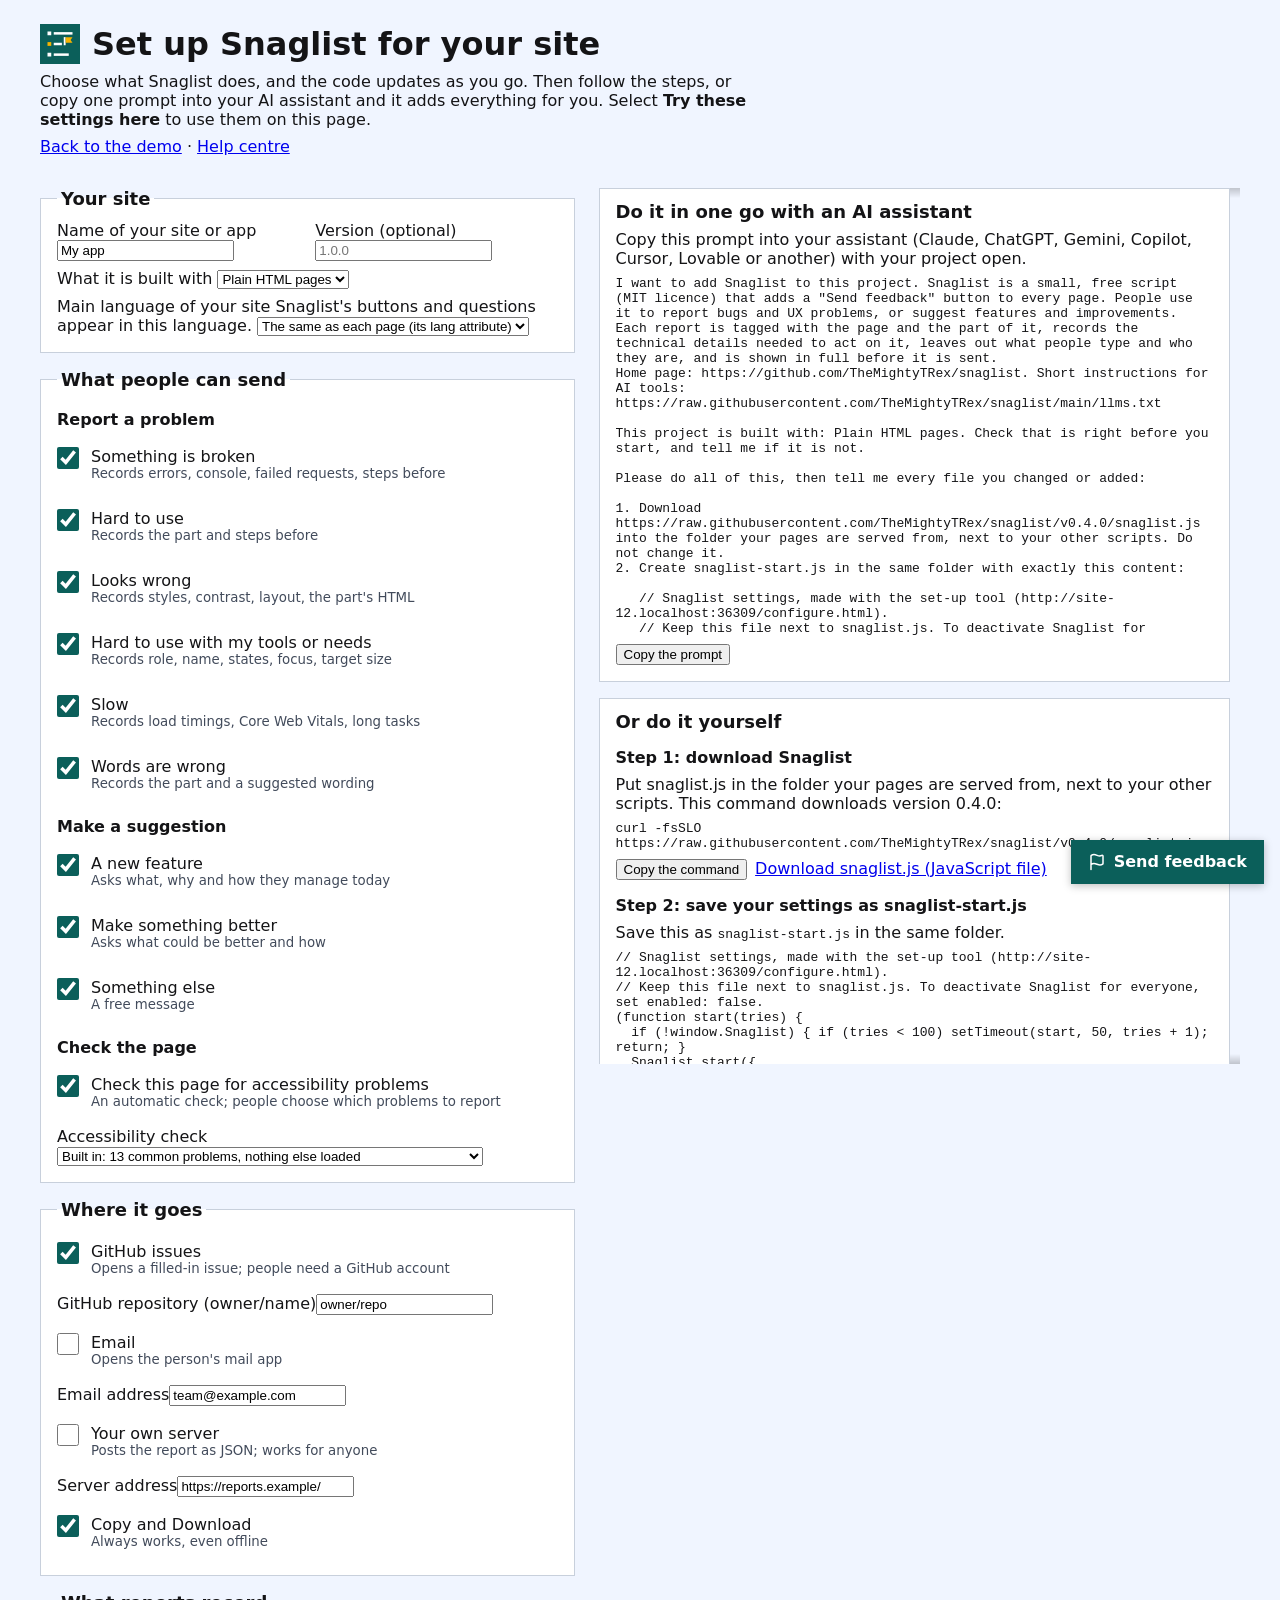
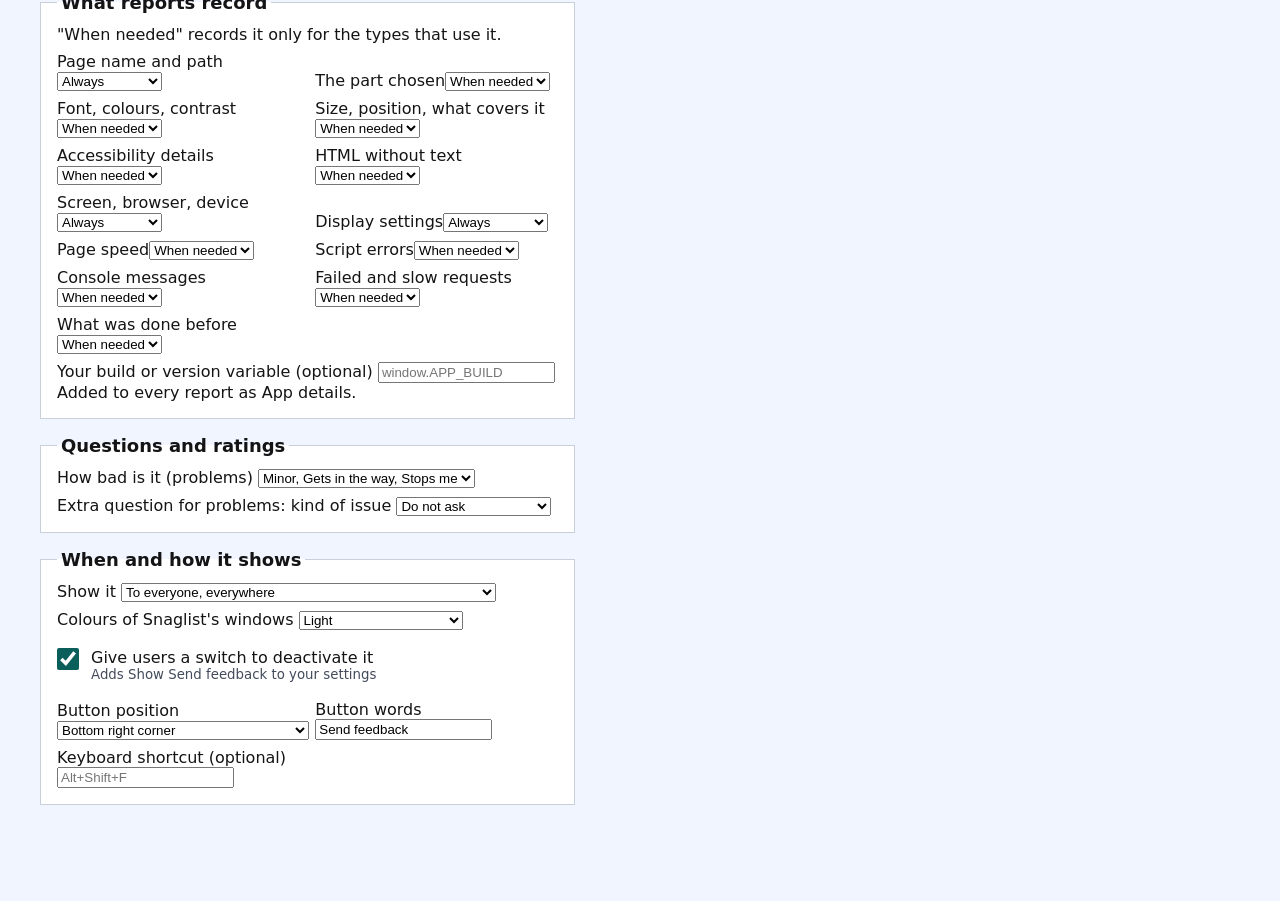
==== commit 86398f83: "Merge strict-csp: Snaglist works under a strict Content Security Policy (test renumbered SEC-21) Co-" ====
--- a/configure.html
+++ b/configure.html
@@ -367,7 +367,7 @@
       ``, startFile(c).trimEnd().split("\n").map((l) => `   ${l}`).join("\n"), ``,
       `3. Load both files on every page, snaglist.js first, in ${p.file}:`,
       ``, tags(c).split("\n").map((l) => `   ${l}`).join("\n"), ``,
-      `   If this project has a Content Security Policy, allow these two files and add 'unsafe-inline' to style-src (Snaglist adds its styles in its own shadow root).`,
+      `   If this project has a Content Security Policy, it only needs to allow these two files from the same site: Snaglist needs no inline script and no inline styles.`,
       `4. Add data-component="<name>" to the main parts of each page (header, menus, forms, cards, tables, dialogs), using each part's name from the code.`,
       `5. Add the attribute data-snag-private to every element that shows personal details: the signed-in user's name or email, messages, addresses, payment details.`,
     ];
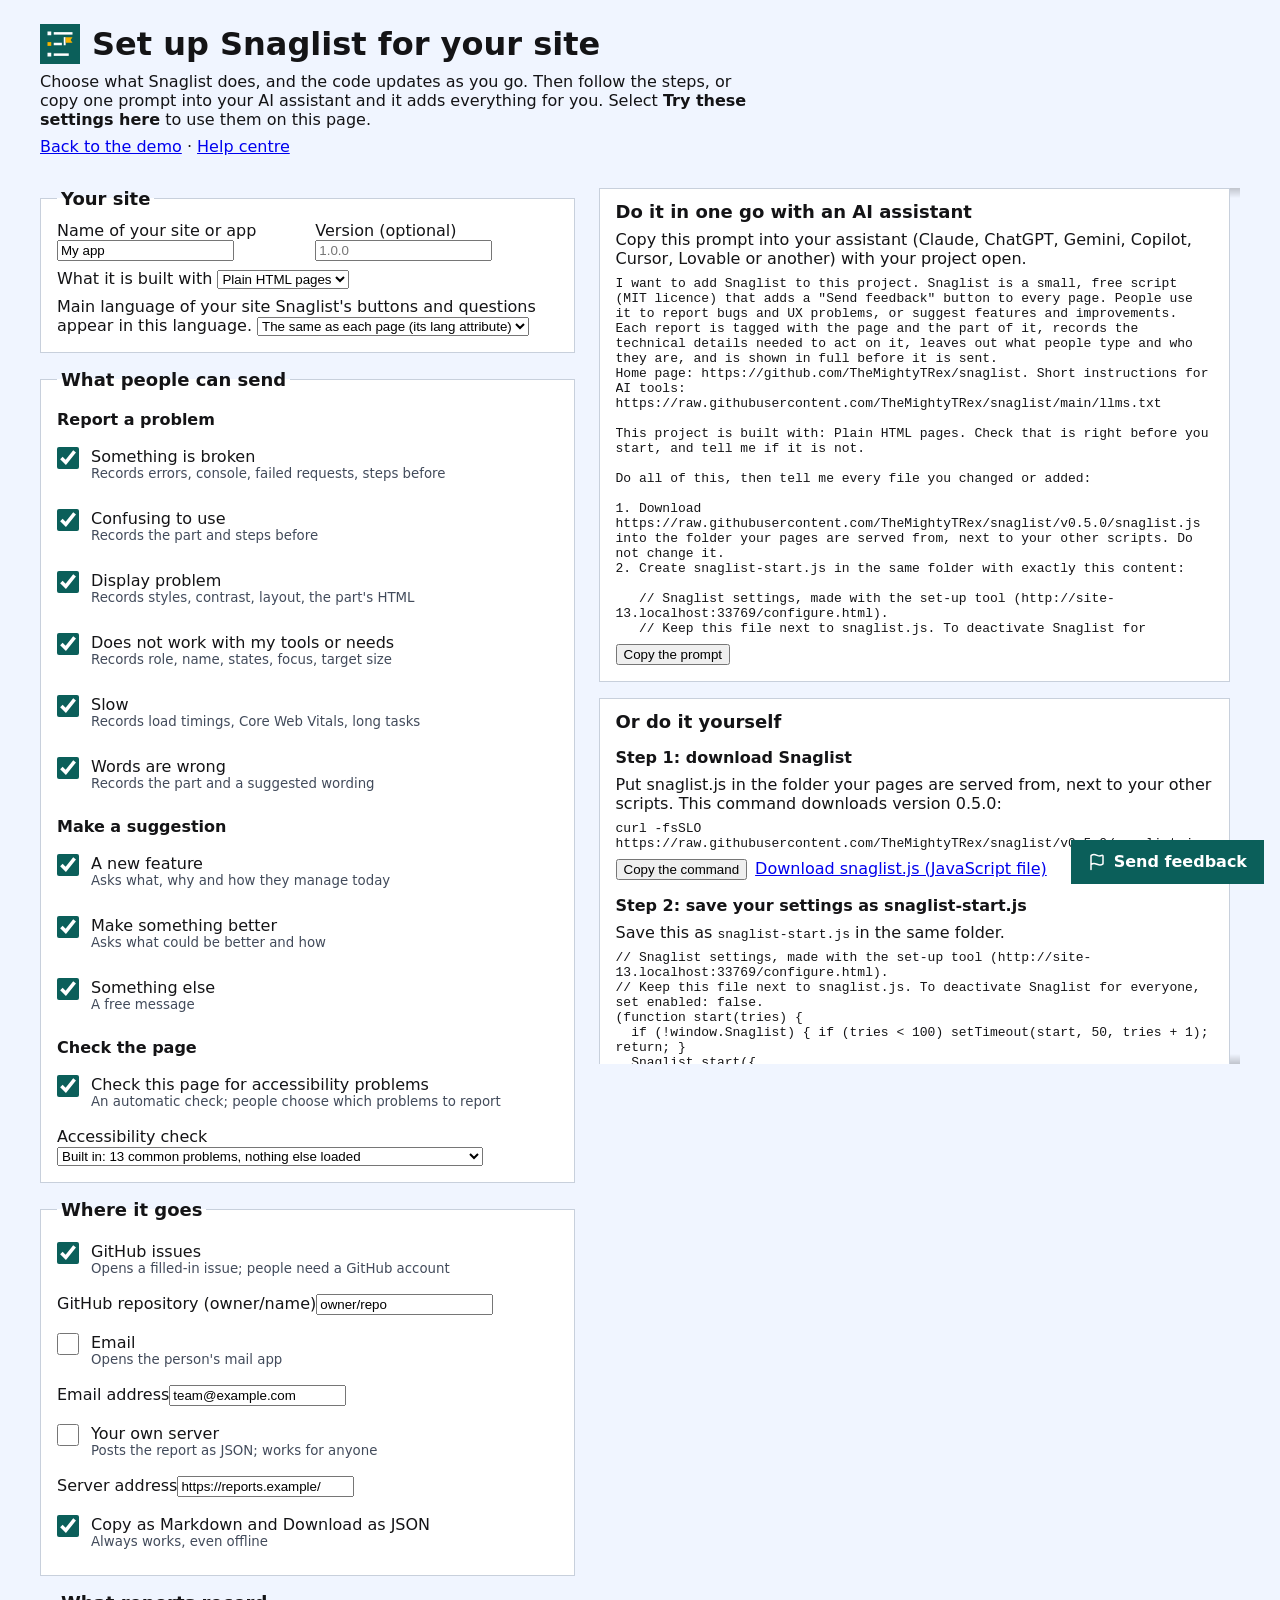
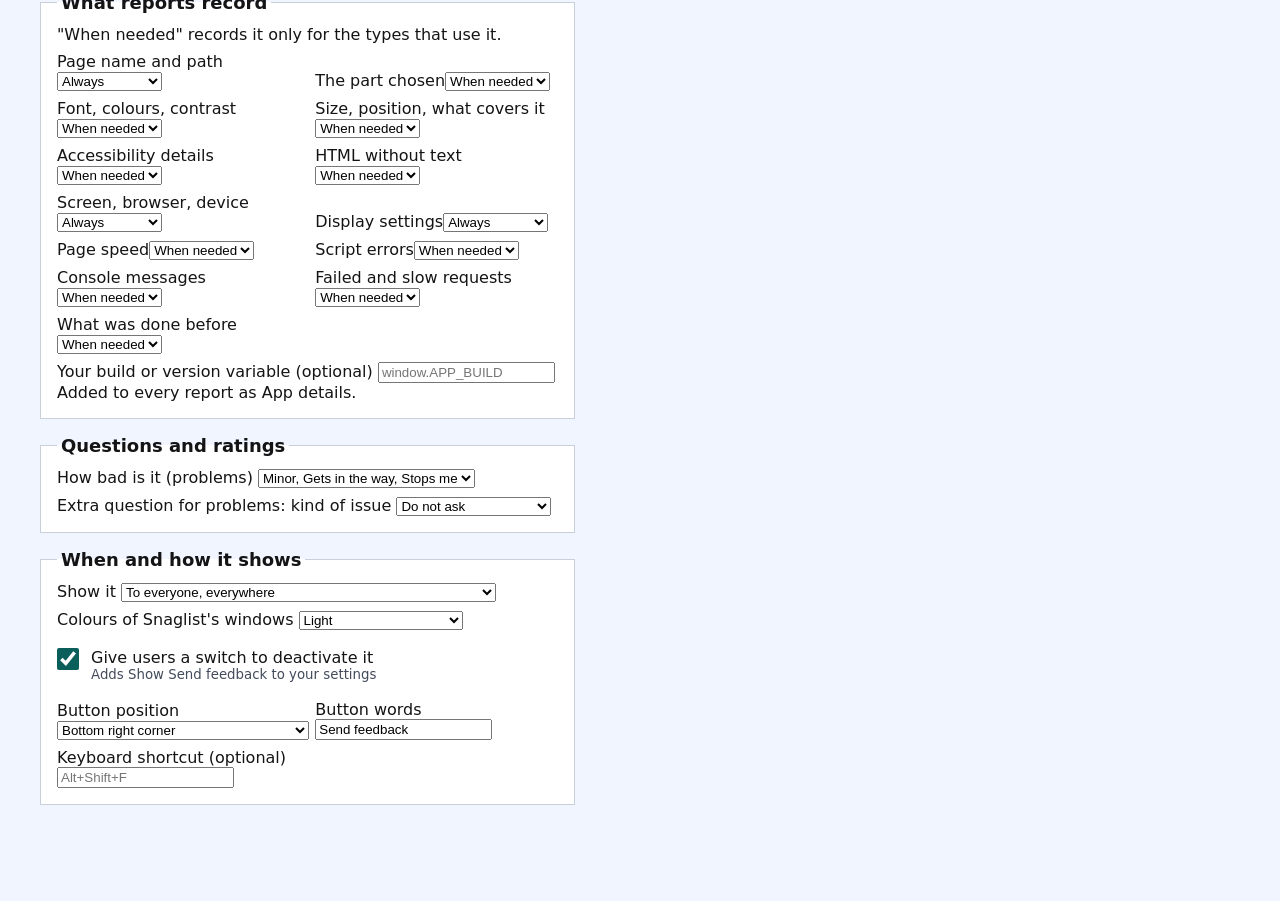
==== commit 784ed360: "Snaglist 0.5.0: renamed report types, errors that stay, design system colours - Report types renamed" ====
--- a/configure.html
+++ b/configure.html
@@ -100,9 +100,9 @@
         <legend>What people can send</legend>
         <p class="sub">Report a problem</p>
         <label class="check"><input type="checkbox" value="bug" checked><span>Something is broken <small>Records errors, console, failed requests, steps before</small></span></label>
-        <label class="check"><input type="checkbox" value="ux" checked><span>Hard to use <small>Records the part and steps before</small></span></label>
-        <label class="check"><input type="checkbox" value="visual" checked><span>Looks wrong <small>Records styles, contrast, layout, the part's HTML</small></span></label>
-        <label class="check"><input type="checkbox" value="accessibility" checked><span>Hard to use with my tools or needs <small>Records role, name, states, focus, target size</small></span></label>
+        <label class="check"><input type="checkbox" value="confusing" checked><span>Confusing to use <small>Records the part and steps before</small></span></label>
+        <label class="check"><input type="checkbox" value="display" checked><span>Display problem <small>Records styles, contrast, layout, the part's HTML</small></span></label>
+        <label class="check"><input type="checkbox" value="accessibility" checked><span>Does not work with my tools or needs <small>Records role, name, states, focus, target size</small></span></label>
         <label class="check"><input type="checkbox" value="performance" checked><span>Slow <small>Records load timings, Core Web Vitals, long tasks</small></span></label>
         <label class="check"><input type="checkbox" value="content" checked><span>Words are wrong <small>Records the part and a suggested wording</small></span></label>
         <p class="sub">Make a suggestion</p>
@@ -123,7 +123,7 @@
         <div class="field"><label for="c-to">Email address</label><input class="input" id="c-to" type="email" value="team@example.com"></div>
         <label class="check"><input type="checkbox" id="c-ep"><span>Your own server <small>Posts the report as JSON; works for anyone</small></span></label>
         <div class="field"><label for="c-url">Server address</label><input class="input" id="c-url" value="https://reports.example/"></div>
-        <label class="check"><input type="checkbox" id="c-copy" checked><span>Copy and Download <small>Always works, even offline</small></span></label>
+        <label class="check"><input type="checkbox" id="c-copy" checked><span>Copy as Markdown and Download as JSON <small>Always works, even offline</small></span></label>
       </fieldset>
 
       <fieldset id="c-collect">
@@ -272,7 +272,7 @@
     };
   }
 
-  const ALL_TYPES = ["bug", "ux", "visual", "accessibility", "performance", "content", "feature", "idea", "other", "check"];
+  const ALL_TYPES = ["bug", "confusing", "display", "accessibility", "performance", "content", "feature", "idea", "other", "check"];
   function settings(c) {
     const s = { app: c.app };
     if (c.version) s.version = c.version;
@@ -360,7 +360,7 @@
       ``,
       `This project is built with: ${platformName}. Check that is right before you start, and tell me if it is not.`,
       ``,
-      `Please do all of this, then tell me every file you changed or added:`,
+      `Do all of this, then tell me every file you changed or added:`,
       ``,
       `1. Download https://raw.githubusercontent.com/TheMightyTRex/snaglist/v${VERSION}/snaglist.js into ${p.folder}. Do not change it.`,
       `2. Create snaglist-start.js in the same folder with exactly this content:`,
@@ -373,7 +373,7 @@
     ];
     let n = 6;
     if (!/^(auto|en)/.test(c.language)) steps.push(`${n++}. Snaglist's interface is in English. Translate it into ${c.languageName}: open a page with Snaglist, run Snaglist.strings() in the browser console (or read the TEXT, TYPES, GROUPS, SEVERITIES, PARTS and RULES lists in snaglist.js) to get every key and its English text, translate each value into natural, plain ${c.languageName}, and add them to snaglist-start.js as text: { "key": "translation", ... }. Keep every key exactly as it is, keep any word in bold quotes the same as the matching button, and ask me to check the translation with a native speaker.`);
-    if (c.userSwitch) steps.push(`${n++}. Add a user setting next to the app's other display or accessibility settings: a switch labelled "Show Send feedback", on by default, with the hint "A button for sending feedback or reporting a problem on any page. Reports never include your personal details." Deactivating it calls Snaglist.setUserEnabled(false); activating it calls Snaglist.setUserEnabled(true). If the app saves settings per account, save it there too and call Snaglist.setUserEnabled(savedValue) when the app loads. Build it with the app's own switch component if it has one.`);
+    if (c.userSwitch) steps.push(`${n++}. Add a user setting next to the app's other display or accessibility settings: a switch labelled "Show Send feedback", active by default, with the hint "A button for sending feedback or reporting a problem on any page. Reports never include your personal details." Deactivating it calls Snaglist.setUserEnabled(false); activating it calls Snaglist.setUserEnabled(true). If the app saves settings per account, save it there too and call Snaglist.setUserEnabled(savedValue) when the app loads. Build it with the app's own switch component if it has one.`);
     if (c.github) steps.push(`${n++}. If the GitHub command-line tool (gh) is available and signed in, make these labels; if not, list the commands for me to run:`, ``, labelCommands(c).split("\n").map((l) => `   ${l}`).join("\n"), ``);
     steps.push(`${n++}. Do not put any password, token or API key in the page. Snaglist does not need one.`,
       `${n++}. When you have finished, tell me how to try it: open a page, select ${JSON.stringify(c.label || "Send feedback")}, choose what to send, fill in the form and select "Review what is sent". Also tell me how to deactivate it for everyone (enabled: false in snaglist-start.js) and how to remove it (delete both files, the two script lines${c.userSwitch ? ", the user setting" : ""} and the data-snag-private attributes).`);
@@ -440,7 +440,10 @@
         if (el.type === "checkbox") el.checked = !!state[id];
         else if (el.tagName !== "SELECT" || [...el.options].some((o) => o.value === state[id])) el.value = String(state[id]).slice(0, 200);
       }
-      if (state.types) for (const b of document.querySelectorAll("#c-types input")) b.checked = state.types.includes(b.value);
+      // Links shared before 0.5.0 use the old ids for Confusing to use (ux) and Display problem (visual).
+      const renamed = { ux: "confusing", visual: "display" };
+      const types = Array.isArray(state.types) ? state.types.map((x) => (Object.hasOwn(renamed, x) ? renamed[x] : x)) : null;
+      if (types) for (const b of document.querySelectorAll("#c-types input")) b.checked = types.includes(b.value);
       if (state.parts) for (const s of document.querySelectorAll("[data-part]")) if ([...s.options].some((o) => o.value === state.parts[s.dataset.part])) s.value = state.parts[s.dataset.part];
     } catch { /* no saved settings */ }
   }
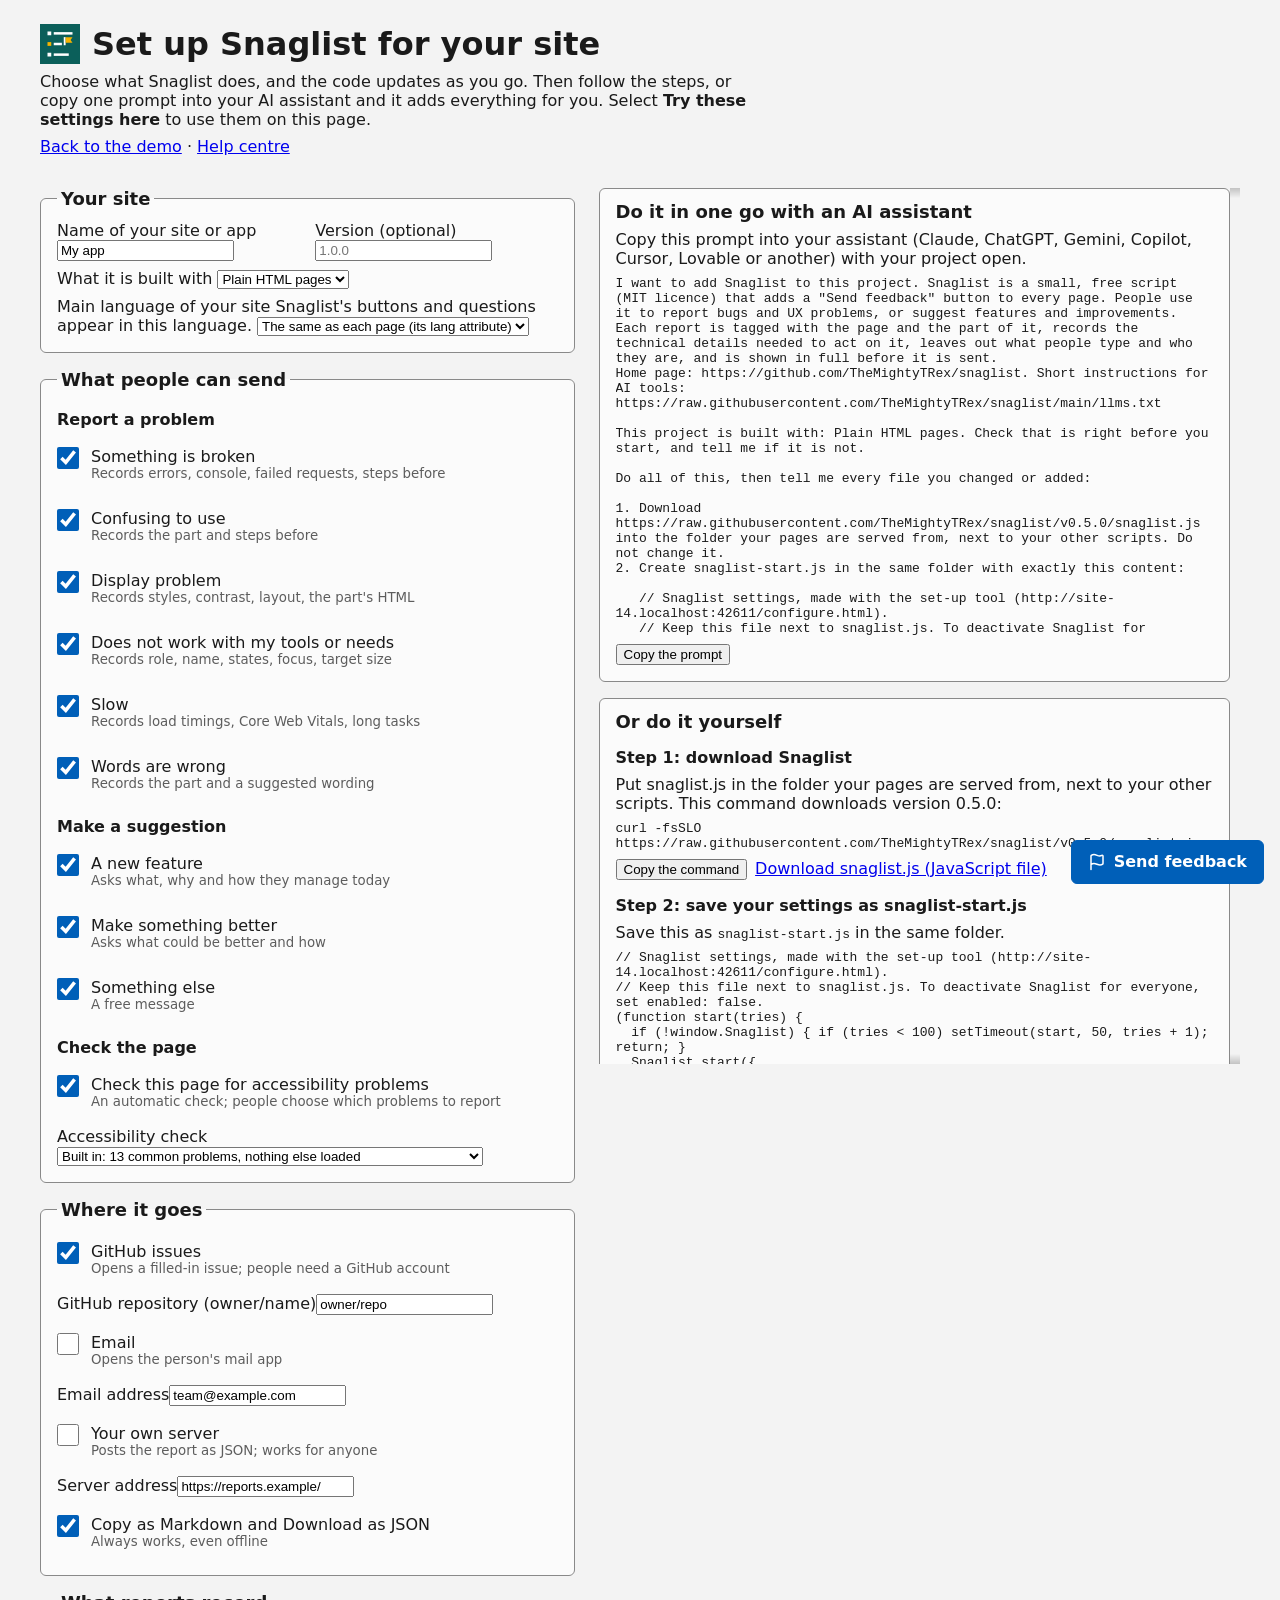
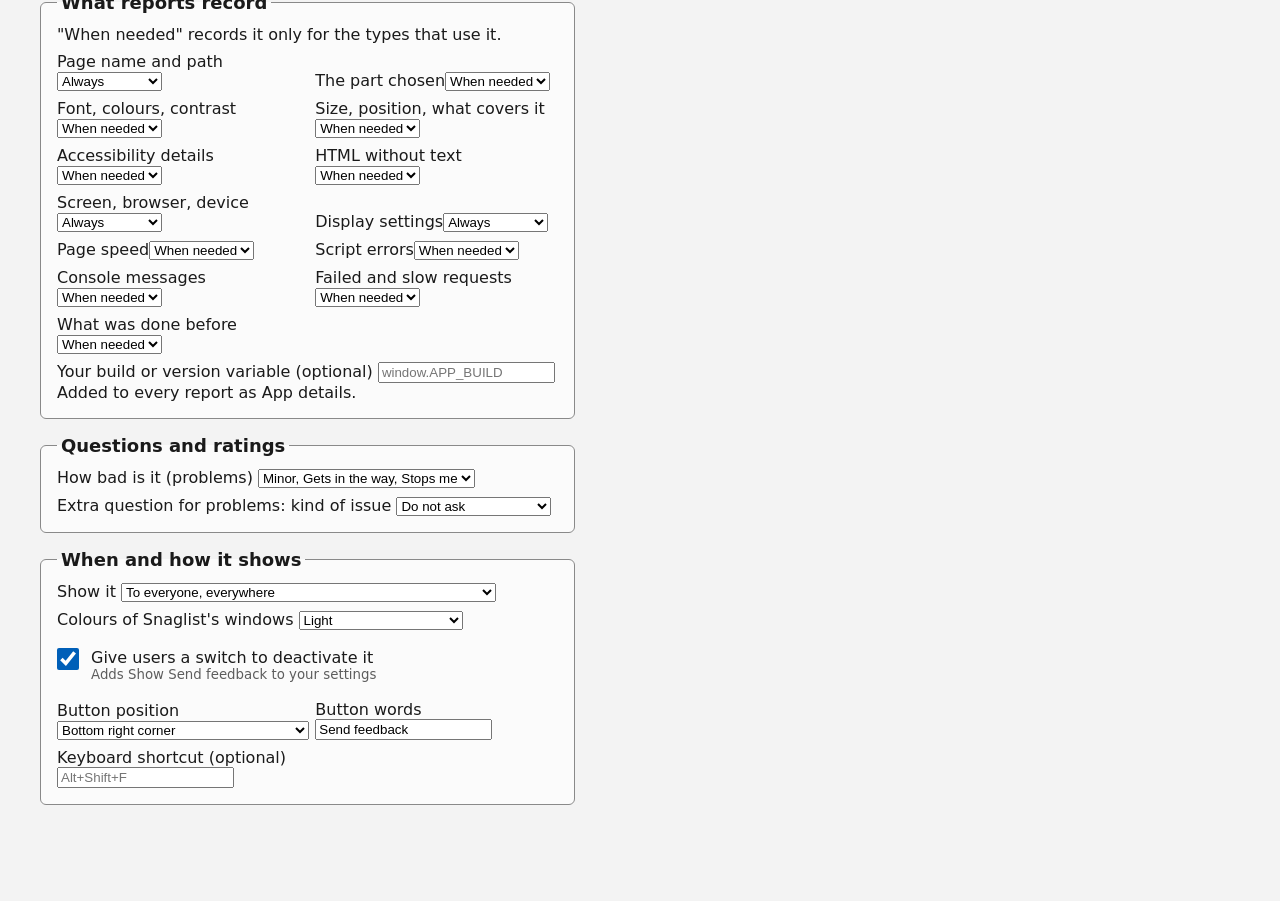
==== commit 349ea173: "Pages and token check follow Mica (DASH-479) The site's fallback colours are Mica's, its boxes take " ====
--- a/configure.html
+++ b/configure.html
@@ -11,34 +11,34 @@
 <style>
   .field-error[hidden] { display: none; }
   /* Scroll bars as in the design system: thin, square, visible whenever there is more to scroll. */
-  :root { scrollbar-color: var(--color-scrollbar, var(--color-border, #7d879a)) transparent; }
+  :root { scrollbar-color: var(--color-scrollbar, var(--color-border, #767676)) transparent; }
   :where(*) { scrollbar-width: thin; }
   @supports not (scrollbar-color: auto) {
     ::-webkit-scrollbar { width: 10px; height: 10px; }
     ::-webkit-scrollbar-track { background: transparent; }
-    ::-webkit-scrollbar-thumb { border: 2px solid transparent; border-radius: 0; background: var(--color-border, #7d879a) padding-box; }
+    ::-webkit-scrollbar-thumb { border: 2px solid transparent; border-radius: 0; background: var(--color-border, #767676) padding-box; }
   }
   .scroll-hint { scrollbar-gutter: stable;
-    background: linear-gradient(var(--color-bg, #f0f5ff) 30%, transparent) center top / 100% 24px no-repeat local,
-      linear-gradient(transparent, var(--color-bg, #f0f5ff) 70%) center bottom / 100% 24px no-repeat local,
+    background: linear-gradient(var(--color-bg, #f3f3f3) 30%, transparent) center top / 100% 24px no-repeat local,
+      linear-gradient(transparent, var(--color-bg, #f3f3f3) 70%) center bottom / 100% 24px no-repeat local,
       linear-gradient(rgb(0 0 0 / .2), transparent) center top / 100% 10px no-repeat scroll,
       linear-gradient(transparent, rgb(0 0 0 / .2)) center bottom / 100% 10px no-repeat scroll; }
-  body { margin: 0; background: var(--color-bg, #f0f5ff); color: var(--color-text, #141416); font-family: var(--font, system-ui, sans-serif); }
+  body { margin: 0; background: var(--color-bg, #f3f3f3); color: var(--color-text, #1a1a1a); font-family: var(--font, system-ui, sans-serif); }
   .wrap { max-width: 1200px; margin: 0 auto; padding: 24px 16px 96px; display: grid; gap: 24px; }
   .intro h1 { margin: 0 0 8px; }
   .intro p { margin: 0 0 8px; max-width: 72ch; }
   .cols { display: grid; gap: 24px; grid-template-columns: minmax(0, 5fr) minmax(0, 6fr); align-items: start; }
   @media (max-width: 960px) { .cols { grid-template-columns: minmax(0, 1fr); } }
   .choices { display: grid; gap: 16px; }
-  .choices fieldset { border: 1px solid var(--color-divider, #c8d0dc); background: var(--color-surface, #fff); padding: 12px 16px 16px; margin: 0; display: grid; gap: 8px; }
+  .choices fieldset { border: 1px solid var(--color-divider, #898989); border-radius: var(--radius, 6px); box-shadow: var(--shadow-card, none); background: var(--color-surface, #fbfbfb); padding: 12px 16px 16px; margin: 0; display: grid; gap: 8px; }
   .choices legend { font-weight: 600; font-size: 1.125rem; padding: 0 4px; }
   .choices .sub { font-weight: 600; margin: 8px 0 0; }
   .check { display: flex; gap: 12px; align-items: flex-start; min-height: 44px; padding-top: 10px; }
-  .check input { width: 22px; height: 22px; margin: 0; flex: none; accent-color: var(--color-accent, #0b5f5a); }
-  .check span small { display: block; color: var(--color-text-muted, #424b5b); }
+  .check input { width: 22px; height: 22px; margin: 0; flex: none; accent-color: var(--color-accent, #005fb8); }
+  .check span small { display: block; color: var(--color-text-muted, #5d5d5d); }
   .grid2 { display: grid; gap: 8px 16px; grid-template-columns: repeat(auto-fill, minmax(220px, 1fr)); align-items: end; }
   .output { position: sticky; top: 16px; display: grid; gap: 16px; max-height: calc(100vh - 32px); overflow: auto; padding-bottom: 8px; }
-  .output section { border: 1px solid var(--color-divider, #c8d0dc); background: var(--color-surface, #fff); padding: 12px 16px 16px; display: grid; gap: 8px; }
+  .output section { border: 1px solid var(--color-divider, #898989); border-radius: var(--radius, 6px); box-shadow: var(--shadow-card, none); background: var(--color-surface, #fbfbfb); padding: 12px 16px 16px; display: grid; gap: 8px; }
   .output h2 { margin: 0; font-size: 1.125rem; }
   .output p { margin: 0; }
   .output pre { margin: 0; white-space: pre-wrap; overflow-wrap: anywhere; max-height: 360px; overflow: auto; font-size: .8125rem; }
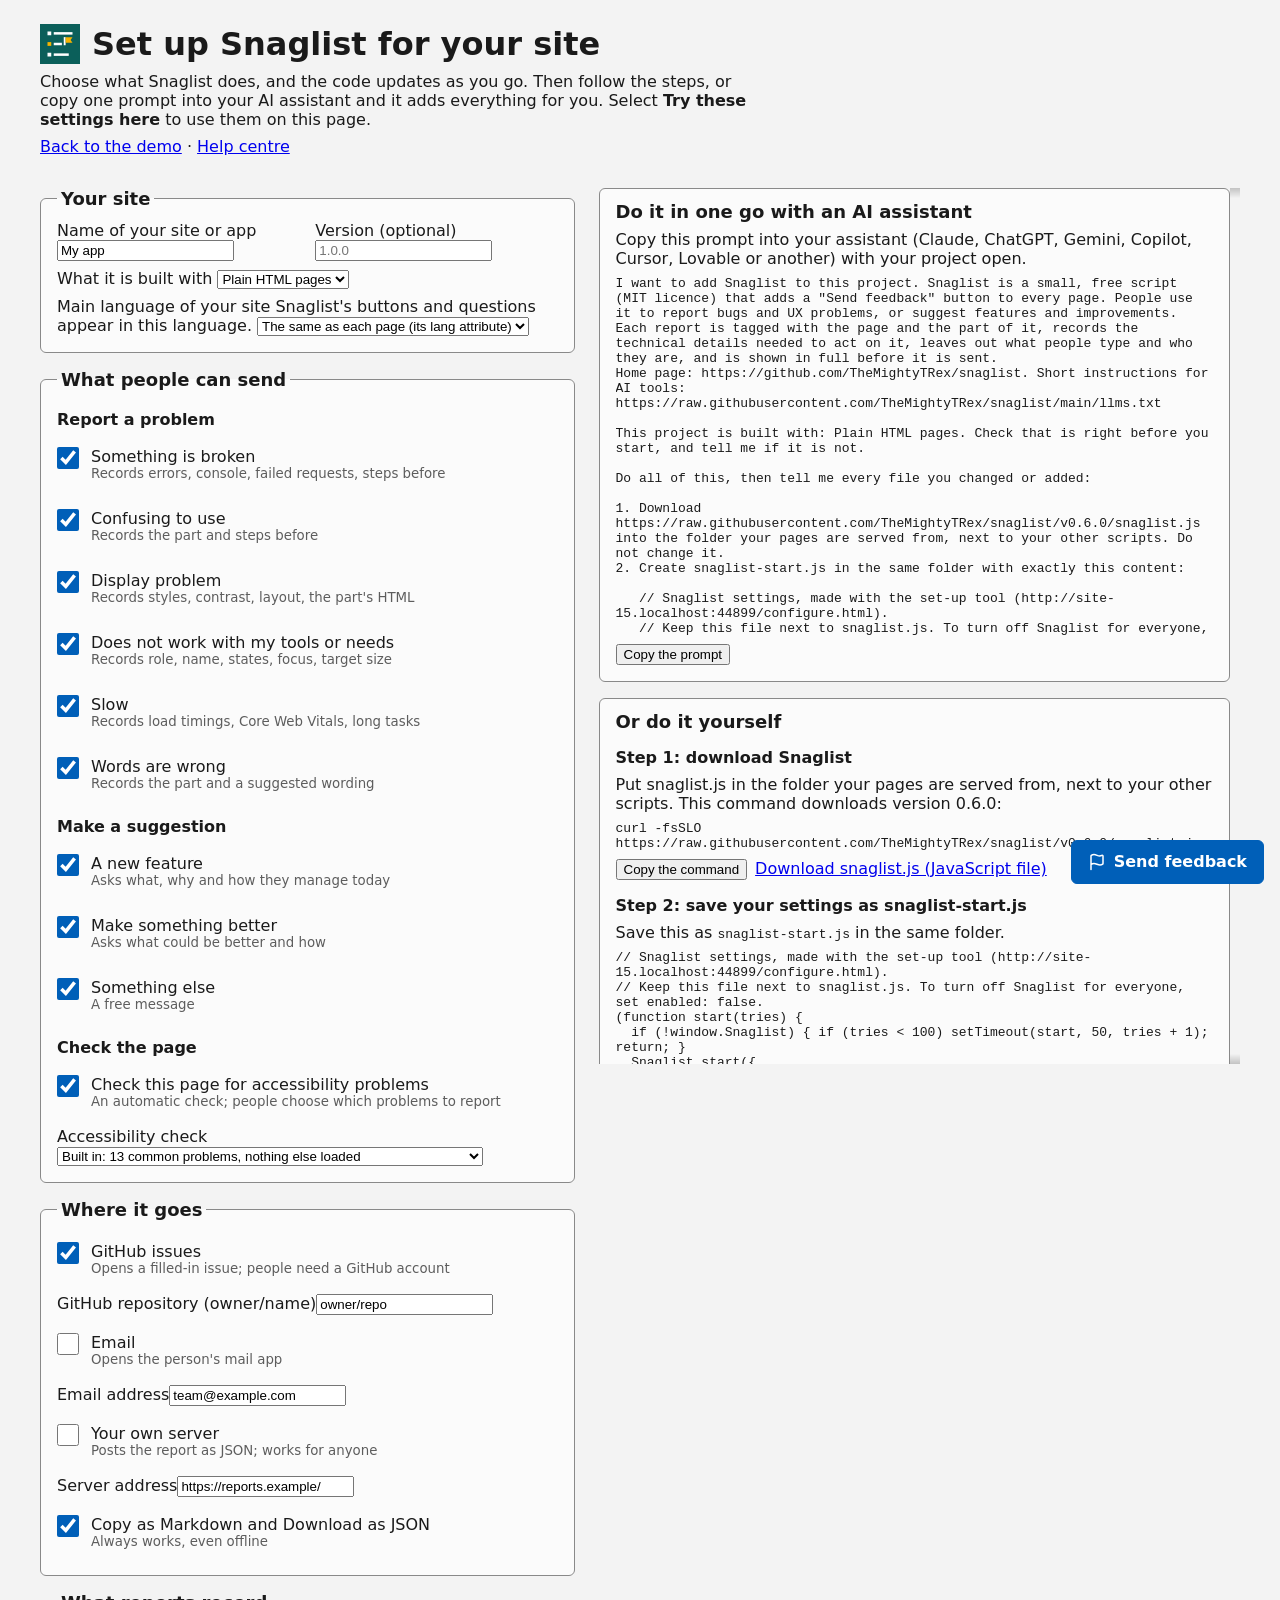
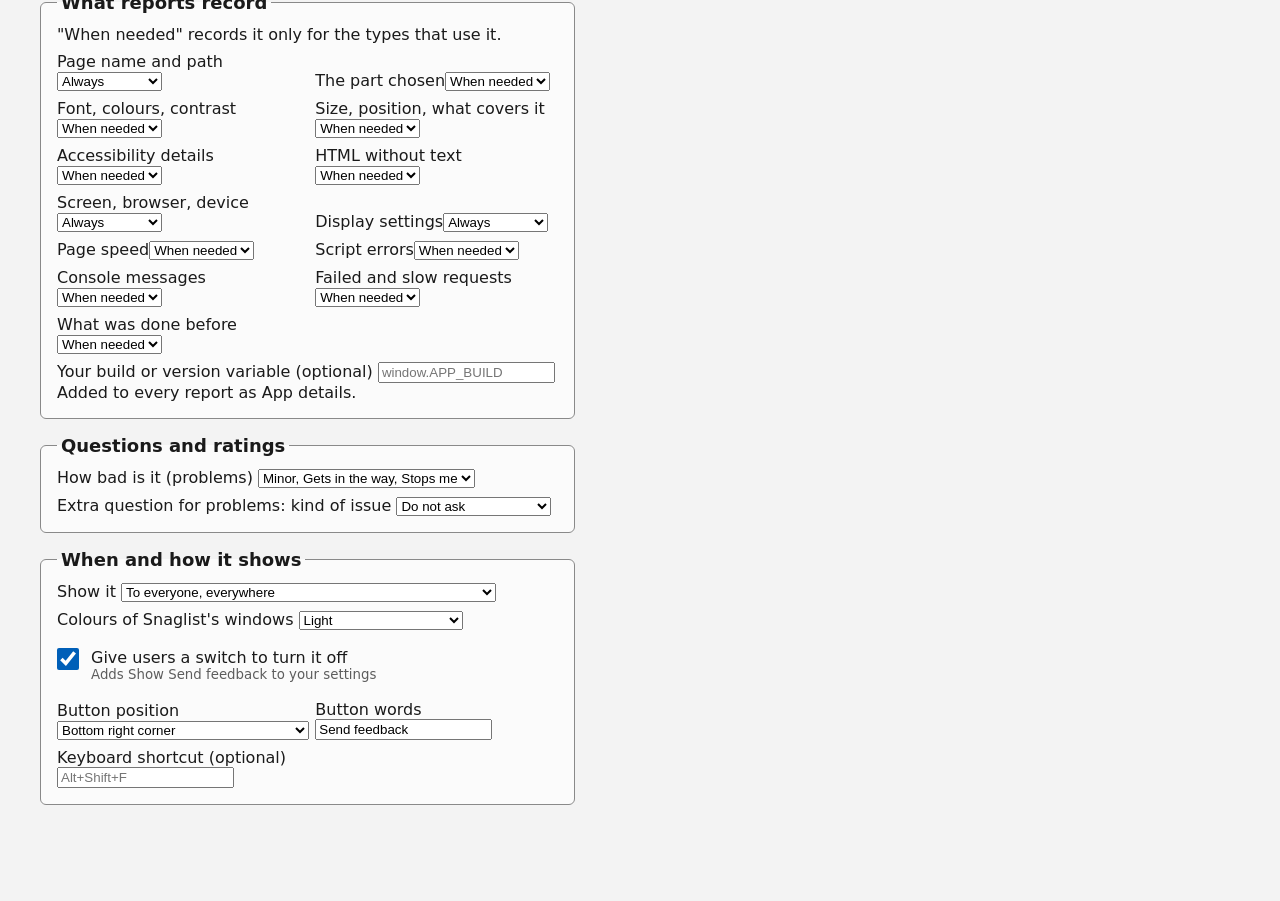
==== commit b5265bad: "Turn on and turn off replace activate and deactivate (DASH-620) Help, set-up tool and wording check." ====
--- a/configure.html
+++ b/configure.html
@@ -152,7 +152,7 @@
           </select></div>
         <div class="field"><label for="c-theme">Colours of Snaglist's windows</label>
           <select class="select" id="c-theme"><option value="light">Light</option><option value="dark">Dark</option><option value="auto">The same as the device</option></select></div>
-        <label class="check"><input type="checkbox" id="c-switch" checked><span>Give users a switch to deactivate it <small>Adds Show Send feedback to your settings</small></span></label>
+        <label class="check"><input type="checkbox" id="c-switch" checked><span>Give users a switch to turn it off <small>Adds Show Send feedback to your settings</small></span></label>
         <div class="grid2">
           <div class="field"><label for="c-pos">Button position</label>
             <select class="select" id="c-pos"><option value="bottom-right">Bottom right corner</option><option value="bottom-left">Bottom left corner</option><option value="none">No button: I open it from my own menu</option></select></div>
@@ -303,7 +303,7 @@
     if (c.context) extras.push(`context: () => ({ build: String(${c.context}) }),`);
     if (extras.length) body = body.replace(/^\{\n/, `{\n    ${extras.join("\n    ")}\n`);
     return `// Snaglist settings, made with the set-up tool (${location.origin}${location.pathname}).
-// Keep this file next to snaglist.js. To deactivate Snaglist for everyone, set enabled: false.
+// Keep this file next to snaglist.js. To turn off Snaglist for everyone, set enabled: false.
 (function start(tries) {
   if (!window.Snaglist) { if (tries < 100) setTimeout(start, 50, tries + 1); return; }
   Snaglist.start(${body});
@@ -373,10 +373,10 @@
     ];
     let n = 6;
     if (!/^(auto|en)/.test(c.language)) steps.push(`${n++}. Snaglist's interface is in English. Translate it into ${c.languageName}: open a page with Snaglist, run Snaglist.strings() in the browser console (or read the TEXT, TYPES, GROUPS, SEVERITIES, PARTS and RULES lists in snaglist.js) to get every key and its English text, translate each value into natural, plain ${c.languageName}, and add them to snaglist-start.js as text: { "key": "translation", ... }. Keep every key exactly as it is, keep any word in bold quotes the same as the matching button, and ask me to check the translation with a native speaker.`);
-    if (c.userSwitch) steps.push(`${n++}. Add a user setting next to the app's other display or accessibility settings: a switch labelled "Show Send feedback", active by default, with the hint "A button for sending feedback or reporting a problem on any page. Reports never include your personal details." Deactivating it calls Snaglist.setUserEnabled(false); activating it calls Snaglist.setUserEnabled(true). If the app saves settings per account, save it there too and call Snaglist.setUserEnabled(savedValue) when the app loads. Build it with the app's own switch component if it has one.`);
+    if (c.userSwitch) steps.push(`${n++}. Add a user setting next to the app's other display or accessibility settings: a switch labelled "Show Send feedback", active by default, with the hint "A button for sending feedback or reporting a problem on any page. Reports never include your personal details." Turning it off calls Snaglist.setUserEnabled(false); turning it on calls Snaglist.setUserEnabled(true). If the app saves settings per account, save it there too and call Snaglist.setUserEnabled(savedValue) when the app loads. Build it with the app's own switch component if it has one.`);
     if (c.github) steps.push(`${n++}. If the GitHub command-line tool (gh) is available and signed in, make these labels; if not, list the commands for me to run:`, ``, labelCommands(c).split("\n").map((l) => `   ${l}`).join("\n"), ``);
     steps.push(`${n++}. Do not put any password, token or API key in the page. Snaglist does not need one.`,
-      `${n++}. When you have finished, tell me how to try it: open a page, select ${JSON.stringify(c.label || "Send feedback")}, choose what to send, fill in the form and select "Review what is sent". Also tell me how to deactivate it for everyone (enabled: false in snaglist-start.js) and how to remove it (delete both files, the two script lines${c.userSwitch ? ", the user setting" : ""} and the data-snag-private attributes).`);
+      `${n++}. When you have finished, tell me how to try it: open a page, select ${JSON.stringify(c.label || "Send feedback")}, choose what to send, fill in the form and select "Review what is sent". Also tell me how to turn it off for everyone (enabled: false in snaglist-start.js) and how to remove it (delete both files, the two script lines${c.userSwitch ? ", the user setting" : ""} and the data-snag-private attributes).`);
     return steps.join("\n");
   }
 
